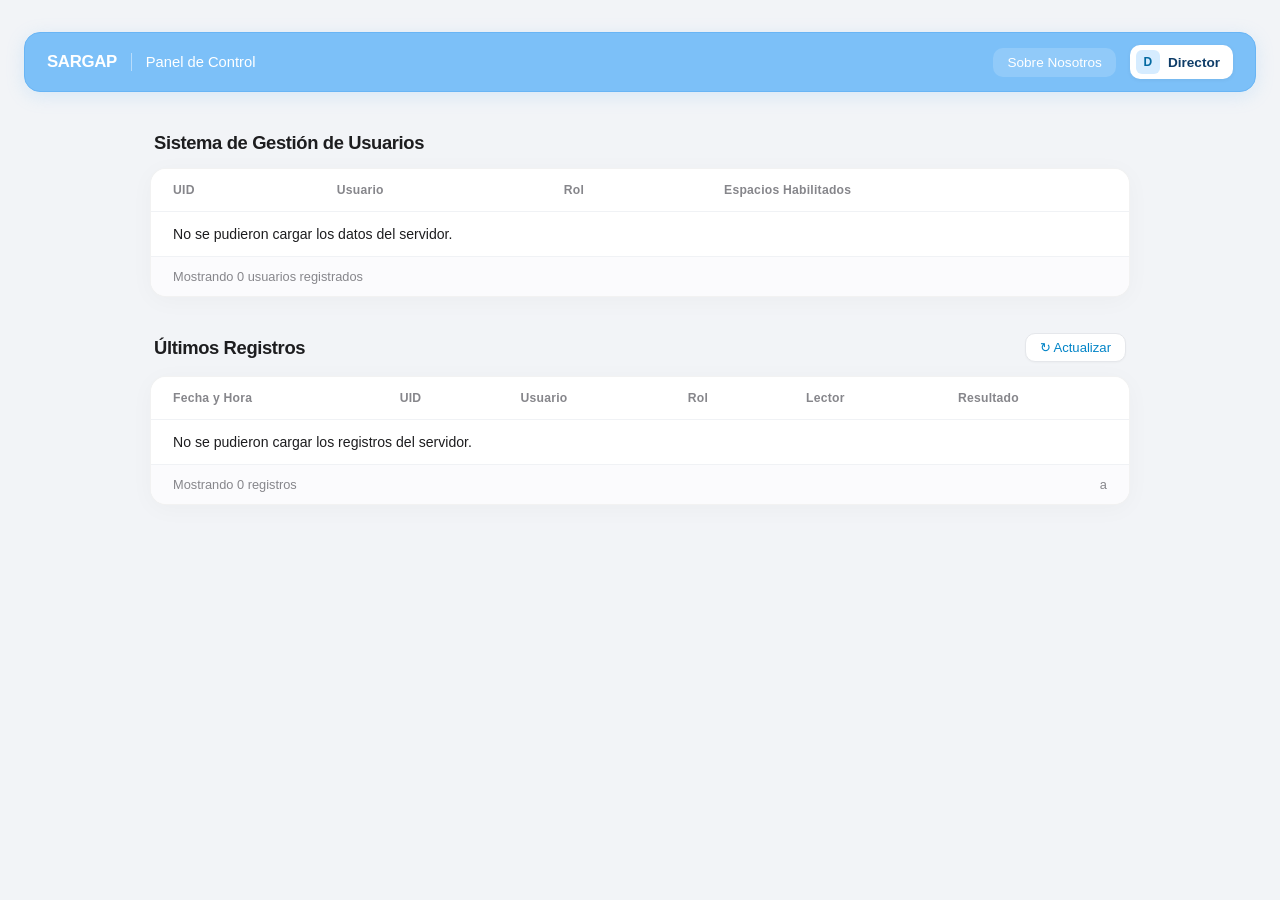
==== Frontend/pages/index.html @ fa9573d7 "Agrega historial de accesos, firmware con RTC/env y frontend web" ====
<!DOCTYPE html>
<html lang="es">
<head>
  <meta charset="UTF-8">
  <title>SARGAP - Panel de Control</title>
  <link rel="stylesheet" href="../css/styles.css">
</head>
<body>

  
   <!-- HEADER -->
  <header class="navbar">
    <div class="navbar-left">
      <div class="brand">
        <img src="../img/logo.png" alt="Logo SARGAP" class="logo-img" onerror="this.style.display='none'">
        <span class="brand-name">SARGAP</span>
      </div>

      <div class="divider"></div>

      <div class="header-title">
        <h1>Panel de Control</h1>
      </div>
    </div>

    <div class="navbar-right">
      <a href="about.html" class="nav-item">Sobre Nosotros</a>
      <div class="user-profile">
        <div class="avatar">D</div>
        <span id="usuario-conectado"><strong>Director</strong></span>
      </div>
    </div>
  </header>


  <!-- SECCIÓN 1: SISTEMA DE GESTIÓN DE USUARIOS -->
  <div class="seccion-header">
    <h2>Sistema de Gestión de Usuarios</h2>
  </div>

  <div class="tabla-card">
    <table>
      <thead>
        <tr>
          <th>UID</th>
          <th>Usuario</th>
          <th>Rol</th>
          <th>Espacios Habilitados</th>
        </tr>
      </thead>
      <tbody id="cuerpo-usuarios">
        <tr><td colspan="4">Cargando usuarios registrados...</td></tr>
      </tbody>
    </table>

    <div class="tabla-footer">
      <span id="contador-usuarios">Mostrando 0 usuarios registrados</span>
    </div>
  </div>

  <!-- SECCIÓN 2: ÚLTIMOS REGISTROS (DATOS DEL ESP32 + RTC) -->
  <div class="seccion-header">
    <h2>Últimos Registros</h2>
    <button id="btn-actualizar" class="btn-ver-todos">↻ Actualizar</button>
  </div>

  <div class="tabla-card">
    <table>
      <thead>
        <tr>
          <th>Fecha y Hora</th>
          <th>UID</th>
          <th>Usuario</th>
          <th>Rol</th>
          <th>Lector</th>
          <th>Resultado</th>
        </tr>
      </thead>
      <tbody id="cuerpo-registros">
        <tr><td colspan="6">Cargando últimos registros...</td></tr>
      </tbody>
    </table>


    <div class="tabla-footer">
      <span id="contador-registros">Mostrando 0 registros</span>
      <div id="paginacion-registros" class="paginacion"></div>a
    </div>

  <script src="../js/app.js?v=2"></script>
</body>
</html>
---- Frontend/css/styles.css ----
* {
  box-sizing: border-box;
}

body {
  margin: 0;
  padding: 32px 24px;
  font-family: -apple-system, BlinkMacSystemFont, "SF Pro Display", "Segoe UI", Roboto, sans-serif;
  background-color: #f2f4f7;
  color: #1d1d1f;
  -webkit-font-smoothing: antialiased;
}

/* HEADER RECTANGULAR CON ESQUINAS REDONDEADAS */
.navbar {
  max-width: 100%;
  margin: 0 auto 40px auto;
  background-color: #7cc0f8; /* Celeste pastel con buen contraste para texto blanco */
  border: 1px solid #69b5f5;
  padding: 12px 22px;
  border-radius: 16px; /* Esquinas redondeadas tipo tarjeta macOS, sin ser óvalo */
  display: flex;
  justify-content: space-between;
  align-items: center;
  box-shadow: 0 4px 18px rgba(124, 192, 248, 0.22);
}

.navbar-left, .navbar-right {
  display: flex;
  align-items: center;
  gap: 14px;
}

.brand {
  display: flex;
  align-items: center;
  gap: 10px;
}

.logo-img {
  height: 28px;
  width: auto;
  border-radius: 6px;
}

.brand-name {
  font-size: 1.05rem;
  font-weight: 700;
  color: #ffffff;
  letter-spacing: -0.02em;
}

.divider {
  width: 1px;
  height: 18px;
  background-color: rgba(255, 255, 255, 0.45);
}

.header-title h1 {
  margin: 0;
  font-size: 0.92rem;
  font-weight: 500;
  color: #ffffff;
}

.nav-item {
  color: #ffffff;
  text-decoration: none;
  font-size: 0.85rem;
  font-weight: 500;
  padding: 7px 14px;
  border-radius: 10px;
  background-color: rgba(255, 255, 255, 0.16);
  transition: background-color 0.2s ease;
}

.nav-item:hover {
  background-color: rgba(255, 255, 255, 0.28);
}

/* Cápsula blanca de Director (mantiene texto oscuro) */
.user-profile {
  display: flex;
  align-items: center;
  gap: 8px;
  font-size: 0.85rem;
  color: #0f3d68;
  background-color: #ffffff;
  padding: 5px 13px 5px 6px;
  border-radius: 10px;
  box-shadow: 0 1px 4px rgba(0, 0, 0, 0.06);
}

.avatar {
  width: 24px;
  height: 24px;
  background-color: #d6ecff;
  color: #0369a1;
  border-radius: 6px;
  display: flex;
  align-items: center;
  justify-content: center;
  font-weight: 700;
  font-size: 0.75rem;
}

/* BLOQUES DE CONTENIDO */
.seccion-header,
.tabla-card {
  max-width: 980px;
  margin-left: auto;
  margin-right: auto;
}

.seccion-header {
  display: flex;
  justify-content: space-between;
  align-items: center;
  margin-bottom: 14px;
  margin-top: 36px;
  padding: 0 4px;
}

.seccion-header h2 {
  margin: 0;
  font-size: 1.15rem;
  font-weight: 600;
  color: #1d1d1f;
  letter-spacing: -0.02em;
}

.btn-ver-todos {
  background-color: #ffffff;
  border: 1px solid #e5e7eb;
  color: #0284c7;
  padding: 6px 14px;
  border-radius: 10px;
  font-size: 0.82rem;
  font-weight: 500;
  cursor: pointer;
  box-shadow: 0 1px 2px rgba(0, 0, 0, 0.03);
  transition: all 0.2s ease;
}

.btn-ver-todos:hover {
  background-color: #f0f8ff;
  border-color: #bae0ff;
}

/* TARJETAS DE TABLAS */
.tabla-card {
  background: #ffffff;
  border-radius: 16px;
  border: 1px solid rgba(0, 0, 0, 0.05);
  box-shadow: 0 4px 24px rgba(0, 0, 0, 0.03);
  overflow: hidden;
  margin-bottom: 36px;
}

table {
  width: 100%;
  border-collapse: collapse;
  text-align: left;
}

thead {
  background-color: #ffffff;
  border-bottom: 1px solid #f0f2f5;
}

th {
  padding: 14px 22px;
  font-size: 0.76rem;
  font-weight: 600;
  color: #86868b;
  letter-spacing: 0.02em;
}

td {
  padding: 14px 22px;
  font-size: 0.88rem;
  border-bottom: 1px solid #f5f5f7;
  color: #1d1d1f;
}

tbody tr {
  transition: background-color 0.15s ease;
}

tbody tr:hover {
  background-color: #f8fbff;
}

tbody tr:last-child td {
  border-bottom: none;
}

code {
  font-family: "SF Mono", Menlo, monospace;
  font-size: 0.82rem;
  color: #6e6e73;
}

/* PUNTOS DE ESTADO */
.dot {
  height: 7px;
  width: 7px;
  border-radius: 50%;
  display: inline-block;
  margin-right: 12px;
}
.dot-verde { background-color: #34c759; }
.dot-rojo { background-color: #ff3b30; }

/* ETIQUETAS DE ROL */
.badge-rol {
  padding: 4px 12px;
  border-radius: 8px;
  font-size: 0.78rem;
  font-weight: 500;
  display: inline-block;
}

.rol-alumno,
.rol-docente,
.rol-personal,
.rol-preceptor {
  background-color: #e6f3ff;
  color: #0066cc;
}

.rol-sin-rol {
  background-color: #f5f5f7;
  color: #86868b;
}

/* ETIQUETAS DE RESULTADO CON FONDO PASTEL VERDE Y ROJO */
.badge-resultado {
  padding: 5px 12px;
  border-radius: 8px;
  font-size: 0.8rem;
  font-weight: 600;
  display: inline-flex;
  align-items: center;
  gap: 6px;
}

.res-permitido {
  background-color: #e3f9e9;
  color: #167938;
}

.res-denegado {
  background-color: #fde7e7;
  color: #c5221f;
}

/* PIE DE TABLA Y PAGINACIÓN */
.tabla-footer {
  padding: 12px 22px;
  background-color: #fbfbfd;
  border-top: 1px solid #f0f2f5;
  font-size: 0.8rem;
  color: #86868b;
  display: flex;
  justify-content: space-between;
  align-items: center;
  flex-wrap: wrap;
  gap: 10px;
}

.paginacion {
  display: flex;
  align-items: center;
  gap: 5px;
}

.btn-pagina {
  min-width: 30px;
  height: 30px;
  padding: 0 8px;
  border-radius: 8px;
  border: 1px solid #e2e8f0;
  background-color: #ffffff;
  color: #475569;
  font-size: 0.8rem;
  font-weight: 500;
  cursor: pointer;
  transition: all 0.15s ease;
}

.btn-pagina:hover:not(:disabled) {
  background-color: #f0f8ff;
  border-color: #bae0ff;
  color: #0284c7;
}

.btn-pagina.activa {
  background-color: #7cc0f8;
  border-color: #7cc0f8;
  color: #ffffff;
  font-weight: 600;
}

.paginacion-puntos {
  color: #94a3b8;
  padding: 0 4px;
  font-size: 0.85rem;
}
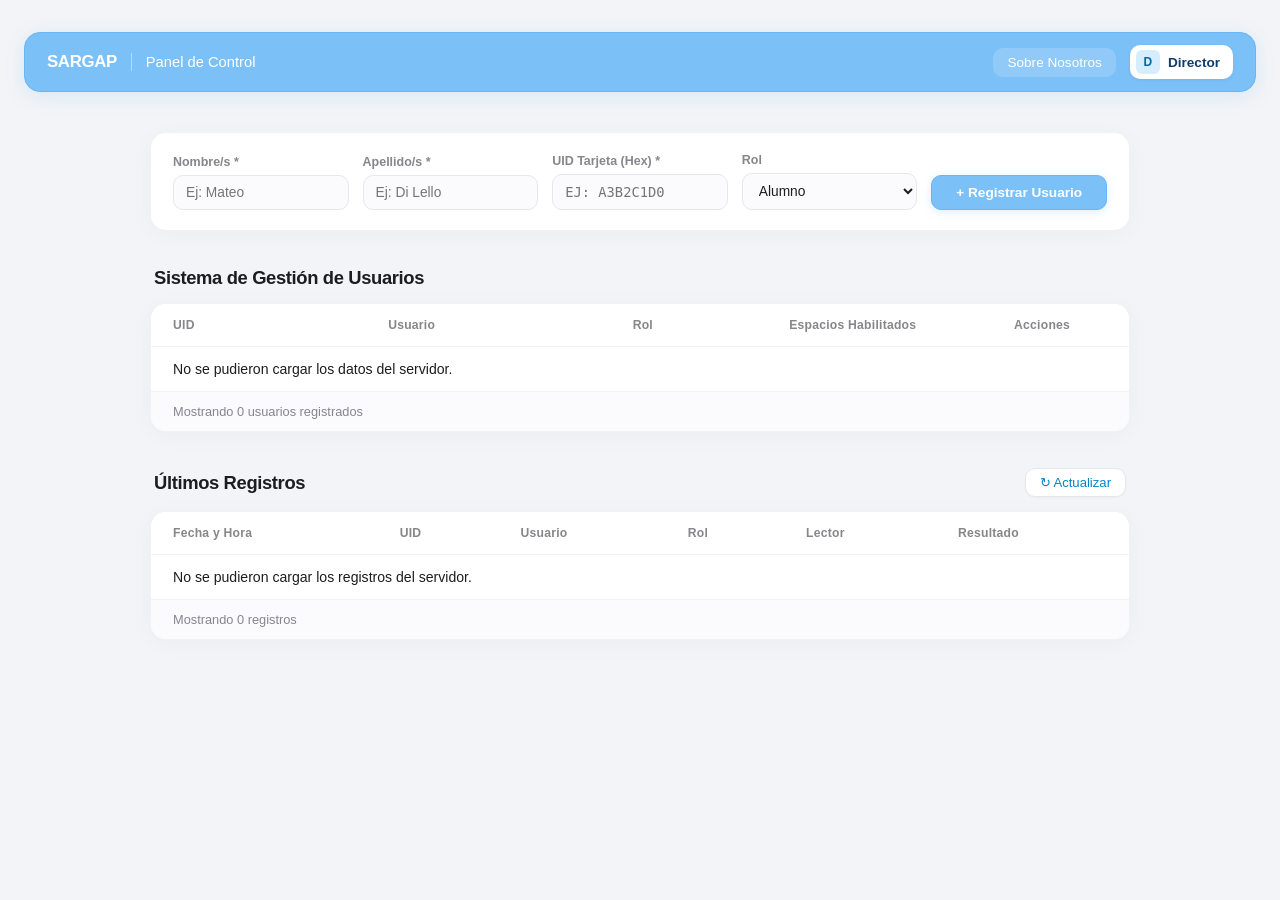
==== commit 27536db5: "Implementa CRUD de usuarios, modal de permisos, feedback hardware y mejoras UI" ====
--- a/Frontend/pages/index.html
+++ b/Frontend/pages/index.html
@@ -32,6 +32,42 @@
     </div>
   </header>
 
+  <!-- SECCIÓN: REGISTRAR NUEVO USUARIO -->
+<div class="form-card">
+  <form id="form-nuevo-usuario" class="form-grid">
+    <div class="form-group">
+      <label for="input-nombre">Nombre/s *</label>
+      <input type="text" id="input-nombre" class="form-control" placeholder="Ej: Mateo">
+    </div>
+
+    <div class="form-group">
+      <label for="input-apellido">Apellido/s *</label>
+      <input type="text" id="input-apellido" class="form-control" placeholder="Ej: Di Lello">
+    </div>
+
+    <div class="form-group">
+      <label for="input-uid">UID Tarjeta (Hex) *</label>
+      <input type="text" id="input-uid" class="form-control input-uppercase" placeholder="Ej: A3B2C1D0">
+    </div>
+
+    <div class="form-group">
+      <label for="input-rol">Rol</label>
+      <select id="input-rol" class="form-control">
+        <option value="Alumno">Alumno</option>
+        <option value="Docente">Profesor / Docente</option>
+        <option value="Preceptor">Preceptor</option>
+        <option value="Personal">Personal</option>
+        <option value="Visitante">Visitante</option>
+      </select>
+    </div>
+
+    <div class="form-group">
+      <button type="submit" class="btn-primario">+ Registrar Usuario</button>
+    </div>
+  </form>
+  <p id="mensaje-form-usuario" class="mensaje-feedback"></p>
+</div>
+
 
   <!-- SECCIÓN 1: SISTEMA DE GESTIÓN DE USUARIOS -->
   <div class="seccion-header">
@@ -39,17 +75,18 @@
   </div>
 
   <div class="tabla-card">
-    <table>
+    <table id="tabla-usuarios">
       <thead>
         <tr>
           <th>UID</th>
           <th>Usuario</th>
           <th>Rol</th>
           <th>Espacios Habilitados</th>
+          <th>Acciones</th>
         </tr>
       </thead>
       <tbody id="cuerpo-usuarios">
-        <tr><td colspan="4">Cargando usuarios registrados...</td></tr>
+        <tr><td colspan="5">Cargando usuarios registrados...</td></tr>
       </tbody>
     </table>
 
@@ -84,9 +121,52 @@
 
     <div class="tabla-footer">
       <span id="contador-registros">Mostrando 0 registros</span>
-      <div id="paginacion-registros" class="paginacion"></div>a
+      <div id="paginacion-registros" class="paginacion"></div>
     </div>
 
+    <!-- Modal para editar permisos -->
+<div id="modal-editar-usuario" class="modal-overlay">
+  <div class="modal-card">
+    <h3 class="modal-title">Editar Permisos: <span id="modal-nombre-usuario"></span></h3>
+    <input type="hidden" id="modal-usuario-id">
+
+    <div class="form-group" style="margin-bottom: 16px;">
+      <label for="modal-rol">Rol asignado</label>
+      <select id="modal-rol" class="form-control">
+        <option value="Alumno">Alumno</option>
+        <option value="Docente">Profesor / Docente</option>
+        <option value="Preceptor">Preceptor</option>
+        <option value="Personal">Personal</option>
+        <option value="Visitante">Visitante</option>
+        <option value="Directivo / Inspector">Directivo / Inspector</option>
+      </select>
+    </div>
+
+    <div class="form-group">
+      <label>Espacios Habilitados</label>
+      <div class="espacios-grid">
+        <label class="espacio-item total">
+          <input type="checkbox" id="chk-acceso-total"> Acceso Total (Directivos / Inspección)
+        </label>
+        <label class="espacio-item"><input type="checkbox" class="chk-espacio" value="Acceso General"> Acceso General</label>
+        <label class="espacio-item"><input type="checkbox" class="chk-espacio" value="Laboratorio"> Laboratorio</label>
+        <label class="espacio-item"><input type="checkbox" class="chk-espacio" value="Dirección"> Dirección</label>
+        <label class="espacio-item"><input type="checkbox" class="chk-espacio" value="Cocina"> Cocina</label>
+        <label class="espacio-item"><input type="checkbox" class="chk-espacio" value="Preceptoría"> Preceptoría</label>
+        <label class="espacio-item"><input type="checkbox" class="chk-espacio" value="Aula 1"> Aula 1</label>
+      </div>
+    </div>
+
+    <label class="modal-check-activo">
+      <input type="checkbox" id="modal-tiene-acceso"> Tarjeta Activa (Habilitada para ingresar)
+    </label>
+
+    <div class="modal-actions">
+      <button type="button" class="btn-secundario" onclick="cerrarModalUsuario()">Cancelar</button>
+      <button type="button" class="btn-primario" onclick="guardarCambiosUsuario()">Guardar Cambios</button>
+    </div>
+  </div>
+</div>
   <script src="../js/app.js?v=2"></script>
 </body>
 </html>
--- a/Frontend/css/styles.css
+++ b/Frontend/css/styles.css
@@ -1,3 +1,6 @@
+/* =========================================
+   1. CONFIGURACIÓN GENERAL Y TIPOGRAFÍA
+   ========================================= */
 * {
   box-sizing: border-box;
 }
@@ -11,21 +14,30 @@
   -webkit-font-smoothing: antialiased;
 }
 
-/* HEADER RECTANGULAR CON ESQUINAS REDONDEADAS */
+code {
+  font-family: "SF Mono", Menlo, monospace;
+  font-size: 0.82rem;
+  color: #6e6e73;
+}
+
+/* =========================================
+   2. BARRA DE NAVEGACIÓN (NAVBAR)
+   ========================================= */
 .navbar {
   max-width: 100%;
   margin: 0 auto 40px auto;
-  background-color: #7cc0f8; /* Celeste pastel con buen contraste para texto blanco */
+  background-color: #7cc0f8;
   border: 1px solid #69b5f5;
   padding: 12px 22px;
-  border-radius: 16px; /* Esquinas redondeadas tipo tarjeta macOS, sin ser óvalo */
+  border-radius: 16px;
   display: flex;
   justify-content: space-between;
   align-items: center;
   box-shadow: 0 4px 18px rgba(124, 192, 248, 0.22);
 }
 
-.navbar-left, .navbar-right {
+.navbar-left,
+.navbar-right {
   display: flex;
   align-items: center;
   gap: 14px;
@@ -78,7 +90,6 @@
   background-color: rgba(255, 255, 255, 0.28);
 }
 
-/* Cápsula blanca de Director (mantiene texto oscuro) */
 .user-profile {
   display: flex;
   align-items: center;
@@ -104,9 +115,12 @@
   font-size: 0.75rem;
 }
 
-/* BLOQUES DE CONTENIDO */
+/* =========================================
+   3. ENCABEZADOS DE SECCIÓN Y CONTENEDORES
+   ========================================= */
 .seccion-header,
-.tabla-card {
+.tabla-card,
+.form-card {
   max-width: 980px;
   margin-left: auto;
   margin-right: auto;
@@ -129,6 +143,9 @@
   letter-spacing: -0.02em;
 }
 
+/* =========================================
+   4. BOTONES GENERALES
+   ========================================= */
 .btn-ver-todos {
   background-color: #ffffff;
   border: 1px solid #e5e7eb;
@@ -147,7 +164,63 @@
   border-color: #bae0ff;
 }
 
-/* TARJETAS DE TABLAS */
+.btn-primario {
+  width: 100%;
+  padding: 9px 16px;
+  background-color: #7cc0f8;
+  border: 1px solid #69b5f5;
+  color: #ffffff;
+  border-radius: 10px;
+  font-size: 0.85rem;
+  font-weight: 600;
+  cursor: pointer;
+  box-shadow: 0 2px 8px rgba(124, 192, 248, 0.25);
+  transition: all 0.2s ease;
+}
+
+.btn-primario:hover {
+  background-color: #63b3f6;
+  transform: translateY(-1px);
+}
+
+.btn-secundario {
+  padding: 8px 16px;
+  background-color: #f5f5f7;
+  border: 1px solid #e5e7eb;
+  color: #1d1d1f;
+  border-radius: 10px;
+  font-size: 0.85rem;
+  font-weight: 500;
+  cursor: pointer;
+  transition: background-color 0.15s ease;
+}
+
+.btn-secundario:hover {
+  background-color: #e8e8ed;
+}
+
+.btn-editar-tabla {
+  background-color: #f0f8ff;
+  border: 1px solid #bae0ff;
+  color: #0284c7;
+  padding: 6px 14px;
+  border-radius: 8px;
+  font-size: 0.8rem;
+  font-weight: 500;
+  cursor: pointer;
+  white-space: nowrap;
+  transition: all 0.15s ease;
+}
+
+.btn-editar-tabla:hover {
+  background-color: #7cc0f8;
+  border-color: #69b5f5;
+  color: #ffffff;
+}
+
+/* =========================================
+   5. TARJETAS DE TABLAS Y COLUMNAS
+   ========================================= */
 .tabla-card {
   background: #ffffff;
   border-radius: 16px;
@@ -183,6 +256,10 @@
   color: #1d1d1f;
 }
 
+td:first-child {
+  white-space: nowrap;
+}
+
 tbody tr {
   transition: background-color 0.15s ease;
 }
@@ -195,46 +272,84 @@
   border-bottom: none;
 }
 
-code {
-  font-family: "SF Mono", Menlo, monospace;
-  font-size: 0.82rem;
-  color: #6e6e73;
-}
-
-/* PUNTOS DE ESTADO */
+/* Distribución equilibrada en tabla de usuarios (evita espacio muerto) */
+#tabla-usuarios {
+  table-layout: fixed;
+}
+
+#tabla-usuarios th:nth-child(1),
+#tabla-usuarios td:nth-child(1) { width: 22%; }
+
+#tabla-usuarios th:nth-child(2),
+#tabla-usuarios td:nth-child(2) { width: 25%; }
+
+#tabla-usuarios th:nth-child(3),
+#tabla-usuarios td:nth-child(3) { width: 16%; }
+
+#tabla-usuarios th:nth-child(4),
+#tabla-usuarios td:nth-child(4) { width: 23%; }
+
+#tabla-usuarios th:nth-child(5),
+#tabla-usuarios td:nth-child(5) { width: 14%; text-align: left; }
+
+/* =========================================
+   6. BADGES, ESTADOS Y FECHA/HORA
+   ========================================= */
 .dot {
   height: 7px;
   width: 7px;
   border-radius: 50%;
   display: inline-block;
-  margin-right: 12px;
+  margin-right: 10px;
+  vertical-align: middle;
+  flex-shrink: 0;
 }
 .dot-verde { background-color: #34c759; }
 .dot-rojo { background-color: #ff3b30; }
 
-/* ETIQUETAS DE ROL */
+/* Fecha y hora moderna */
+.fecha-contenedor {
+  display: inline-flex;
+  align-items: center;
+  gap: 8px;
+  white-space: nowrap;
+  vertical-align: middle;
+  font-variant-numeric: tabular-nums;
+}
+
+.fecha-dia {
+  font-weight: 500;
+  color: #1d1d1f;
+}
+
+.fecha-hora {
+  font-size: 0.78rem;
+  font-weight: 500;
+  color: #6e6e73;
+  background-color: #f5f5f7;
+  padding: 2px 7px;
+  border-radius: 6px;
+}
+
+/* Etiquetas de Rol (paleta pastel diferenciada) */
 .badge-rol {
   padding: 4px 12px;
   border-radius: 8px;
   font-size: 0.78rem;
-  font-weight: 500;
+  font-weight: 600;
   display: inline-block;
-}
-
-.rol-alumno,
-.rol-docente,
-.rol-personal,
-.rol-preceptor {
-  background-color: #e6f3ff;
-  color: #0066cc;
-}
-
-.rol-sin-rol {
-  background-color: #f5f5f7;
-  color: #86868b;
-}
-
-/* ETIQUETAS DE RESULTADO CON FONDO PASTEL VERDE Y ROJO */
+  letter-spacing: -0.01em;
+}
+
+.rol-alumno    { background-color: #e6f3ff; color: #0066cc; }
+.rol-docente   { background-color: #f3e8ff; color: #7e22ce; }
+.rol-preceptor { background-color: #fef3c7; color: #b45309; }
+.rol-personal  { background-color: #ccfbf1; color: #0f766e; }
+.rol-directivo { background-color: #ffe4e6; color: #be123c; }
+.rol-visitante { background-color: #ecfccb; color: #4d7c0f; }
+.rol-sin-rol   { background-color: #f5f5f7; color: #86868b; }
+
+/* Etiquetas de Resultado */
 .badge-resultado {
   padding: 5px 12px;
   border-radius: 8px;
@@ -255,7 +370,123 @@
   color: #c5221f;
 }
 
-/* PIE DE TABLA Y PAGINACIÓN */
+/* =========================================
+   7. CÁPSULA INTERACTIVA DE ESPACIOS
+   ========================================= */
+.espacios-wrapper {
+  display: flex;
+  flex-direction: column;
+  align-items: flex-start;
+}
+
+.btn-espacios-pill {
+  display: inline-flex;
+  align-items: center;
+  gap: 8px;
+  padding: 5px 12px;
+  background-color: #f8fafc;
+  border: 1px solid #e2e8f0;
+  border-radius: 999px;
+  color: #334155;
+  font-family: inherit;
+  font-size: 0.82rem;
+  font-weight: 500;
+  cursor: pointer;
+  transition: all 0.2s cubic-bezier(0.25, 0.8, 0.25, 1);
+  user-select: none;
+}
+
+.btn-espacios-pill:hover {
+  background-color: #f0f8ff;
+  border-color: #bae0ff;
+  color: #0284c7;
+  transform: translateY(-1px);
+  box-shadow: 0 2px 6px rgba(124, 192, 248, 0.18);
+}
+
+.btn-espacios-pill:active {
+  transform: scale(0.96);
+}
+
+.btn-espacios-pill.abierto {
+  background-color: #e6f3ff;
+  border-color: #7cc0f8;
+  color: #0066cc;
+}
+
+.pill-count {
+  background-color: #e2e8f0;
+  color: #475569;
+  font-size: 0.72rem;
+  font-weight: 700;
+  padding: 1px 7px;
+  border-radius: 999px;
+  transition: all 0.2s ease;
+}
+
+.btn-espacios-pill:hover .pill-count,
+.btn-espacios-pill.abierto .pill-count {
+  background-color: #7cc0f8;
+  color: #ffffff;
+}
+
+.pill-chevron {
+  width: 14px;
+  height: 14px;
+  transition: transform 0.28s cubic-bezier(0.34, 1.56, 0.64, 1);
+}
+
+.btn-espacios-pill.abierto .pill-chevron {
+  transform: rotate(180deg);
+}
+
+.espacios-panel {
+  max-height: 0;
+  overflow: hidden;
+  opacity: 0;
+  transform: translateY(-4px);
+  transition: max-height 0.3s ease, opacity 0.22s ease, transform 0.22s ease, margin-top 0.22s ease;
+}
+
+.espacios-panel.abierto {
+  max-height: 180px;
+  opacity: 1;
+  transform: translateY(0);
+  margin-top: 8px;
+}
+
+.badge-espacios-container {
+  display: flex;
+  flex-wrap: wrap;
+  gap: 6px;
+  max-width: 280px;
+  padding: 8px 10px;
+  background-color: #fbfbfd;
+  border: 1px solid #f0f2f5;
+  border-radius: 12px;
+}
+
+.mini-badge-espacio {
+  background-color: #ffffff;
+  color: #334155;
+  border: 1px solid #e2e8f0;
+  padding: 3px 9px;
+  border-radius: 7px;
+  font-size: 0.75rem;
+  font-weight: 500;
+  box-shadow: 0 1px 2px rgba(0, 0, 0, 0.02);
+}
+
+.mini-badge-espacio.total {
+  background-color: #ffe4e6;
+  color: #be123c;
+  border-color: #fecdd3;
+  font-weight: 600;
+}
+
+/* =========================================
+   8. PIE DE TABLA Y PAGINACIÓN
+   ========================================= */
 .tabla-footer {
   padding: 12px 22px;
   background-color: #fbfbfd;
@@ -263,47 +494,507 @@
   font-size: 0.8rem;
   color: #86868b;
   display: flex;
-  justify-content: space-between;
-  align-items: center;
-  flex-wrap: wrap;
-  gap: 10px;
-}
-
+justify-content: space-between;
+align-items: center;
+flex-wrap: wrap;
+gap: 10px;
+}
 .paginacion {
-  display: flex;
-  align-items: center;
-  gap: 5px;
-}
-
+display: flex;
+align-items: center;
+gap: 5px;
+}
 .btn-pagina {
-  min-width: 30px;
-  height: 30px;
-  padding: 0 8px;
+min-width: 30px;
+height: 30px;
+padding: 0 8px;
+border-radius: 8px;
+border: 1px solid #e2e8f0;
+background-color: #ffffff;
+color: #475569;
+font-size: 0.8rem;
+font-weight: 500;
+cursor: pointer;
+transition: all 0.15s ease;
+}
+.btn-pagina:hover:not(:disabled) {
+background-color: #f0f8ff;
+border-color: #bae0ff;
+color: #0284c7;
+}
+.btn-pagina.activa {
+background-color: #7cc0f8;
+border-color: #7cc0f8;
+color: #ffffff;
+font-weight: 600;
+}
+.paginacion-puntos {
+color: #94a3b8;
+padding: 0 4px;
+font-size: 0.85rem;
+}
+/* =========================================
+9. FORMULARIO DE ALTA DE USUARIO
+========================================= */
+.form-card {
+margin-bottom: 28px;
+background: #ffffff;
+border-radius: 16px;
+border: 1px solid rgba(0, 0, 0, 0.05);
+box-shadow: 0 4px 24px rgba(0, 0, 0, 0.03);
+padding: 20px 22px;
+}
+.form-grid {
+display: grid;
+grid-template-columns: repeat(auto-fit, minmax(175px, 1fr));
+gap: 14px;
+align-items: end;
+}
+.form-group label {
+display: block;
+font-size: 0.78rem;
+font-weight: 600;
+color: #86868b;
+margin-bottom: 6px;
+}
+.form-control {
+width: 100%;
+padding: 9px 12px;
+border-radius: 10px;
+border: 1px solid #e5e7eb;
+background-color: #fbfbfd;
+color: #1d1d1f;
+font-family: inherit;
+font-size: 0.86rem;
+transition: all 0.2s ease;
+}
+.form-control:focus {
+outline: none;
+background-color: #ffffff;
+border-color: #7cc0f8;
+box-shadow: 0 0 0 3px rgba(124, 192, 248, 0.22);
+}
+.input-uppercase {
+text-transform: uppercase;
+font-family: "SF Mono", Menlo, monospace;
+}
+.mensaje-feedback {
+margin: 12px 0 0 0;
+font-size: 0.84rem;
+font-weight: 500;
+display: none;
+}
+/* =========================================
+10. VENTANA MODAL DE EDICIÓN
+========================================= */
+.modal-overlay {
+display: none;
+position: fixed;
+inset: 0;
+background-color: rgba(29, 29, 31, 0.45);
+backdrop-filter: blur(4px);
+-webkit-backdrop-filter: blur(4px);
+justify-content: center;
+align-items: center;
+z-index: 1000;
+padding: 16px;
+}
+.modal-card {
+background: #ffffff;
+border-radius: 16px;
+border: 1px solid rgba(0, 0, 0, 0.06);
+box-shadow: 0 20px 40px rgba(0, 0, 0, 0.14);
+padding: 24px;
+width: 440px;
+max-width: 100%;
+animation: modalFadeIn 0.18s ease-out;
+}
+@keyframes modalFadeIn {
+from { opacity: 0; transform: scale(0.97); }
+to   { opacity: 1; transform: scale(1); }
+}
+.modal-title {
+margin: 0 0 18px 0;
+font-size: 1.05rem;
+font-weight: 600;
+color: #1d1d1f;
+}
+.modal-title span {
+color: #0284c7;
+}
+.espacios-grid {
+display: grid;
+grid-template-columns: 1fr 1fr;
+gap: 10px;
+background-color: #fbfbfd;
+border: 1px solid #e5e7eb;
+border-radius: 12px;
+padding: 14px;
+margin-bottom: 16px;
+}
+.espacio-item {
+display: flex;
+align-items: center;
+gap: 8px;
+font-size: 0.85rem;
+color: #1d1d1f;
+cursor: pointer;
+}
+.espacio-item.total {
+grid-column: span 2;
+padding-bottom: 10px;
+margin-bottom: 2px;
+border-bottom: 1px solid #e5e7eb;
+font-weight: 600;
+color: #0369a1;
+}
+.modal-check-activo {
+display: flex;
+align-items: center;
+gap: 8px;
+font-size: 0.86rem;
+font-weight: 500;
+color: #1d1d1f;
+margin-bottom: 22px;
+cursor: pointer;
+}
+.modal-actions {
+display: flex;
+justify-content: flex-end;
+gap: 10px;
+}
+.modal-actions .btn-primario {
+width: auto;
+}
+
+/**/
+
+.form-control:focus {
+  outline: none;
+  background-color: #ffffff;
+  border-color: #7cc0f8;
+  box-shadow: 0 0 0 3px rgba(124, 192, 248, 0.22);
+}
+
+.input-uppercase {
+  text-transform: uppercase;
+  font-family: "SF Mono", Menlo, monospace;
+}
+
+/* Botones estilo SARGAP */
+.btn-primario {
+  width: 100%;
+  padding: 9px 16px;
+  background-color: #7cc0f8;
+  border: 1px solid #69b5f5;
+  color: #ffffff;
+  border-radius: 10px;
+  font-size: 0.85rem;
+  font-weight: 600;
+  cursor: pointer;
+  box-shadow: 0 2px 8px rgba(124, 192, 248, 0.25);
+  transition: all 0.2s ease;
+}
+
+.btn-primario:hover {
+  background-color: #63b3f6;
+  transform: translateY(-1px);
+}
+
+.btn-secundario {
+  padding: 8px 16px;
+  background-color: #f5f5f7;
+  border: 1px solid #e5e7eb;
+  color: #1d1d1f;
+  border-radius: 10px;
+  font-size: 0.85rem;
+  font-weight: 500;
+  cursor: pointer;
+  transition: background-color 0.15s ease;
+}
+
+.btn-secundario:hover {
+  background-color: #e8e8ed;
+}
+
+.btn-editar-tabla {
+  background-color: #f0f8ff;
+  border: 1px solid #bae0ff;
+  color: #0284c7;
+  padding: 5px 12px;
   border-radius: 8px;
-  border: 1px solid #e2e8f0;
-  background-color: #ffffff;
-  color: #475569;
   font-size: 0.8rem;
   font-weight: 500;
   cursor: pointer;
   transition: all 0.15s ease;
 }
 
-.btn-pagina:hover:not(:disabled) {
+.btn-editar-tabla:hover {
+  background-color: #7cc0f8;
+  border-color: #69b5f5;
+  color: #ffffff;
+}
+
+/* Mensaje de feedback del formulario */
+.mensaje-feedback {
+  margin: 12px 0 0 0;
+  font-size: 0.84rem;
+  font-weight: 500;
+  display: none;
+}
+
+/* Badges extra para nuevos roles */
+.rol-directivo,
+.rol-visitante {
+  background-color: #e6f3ff;
+  color: #0066cc;
+}
+
+/* VENTANA MODAL (OVERLAY + TARJETA) */
+.modal-overlay {
+  display: none;
+  position: fixed;
+  inset: 0;
+  background-color: rgba(29, 29, 31, 0.45);
+  backdrop-filter: blur(4px);
+  -webkit-backdrop-filter: blur(4px);
+  justify-content: center;
+  align-items: center;
+  z-index: 1000;
+  padding: 16px;
+}
+
+.modal-card {
+  background: #ffffff;
+  border-radius: 16px;
+  border: 1px solid rgba(0, 0, 0, 0.06);
+  box-shadow: 0 20px 40px rgba(0, 0, 0, 0.14);
+  padding: 24px;
+  width: 440px;
+  max-width: 100%;
+  animation: modalFadeIn 0.18s ease-out;
+}
+
+@keyframes modalFadeIn {
+  from { opacity: 0; transform: scale(0.97); }
+  to { opacity: 1; transform: scale(1); }
+}
+
+.modal-title {
+  margin: 0 0 18px 0;
+  font-size: 1.05rem;
+  font-weight: 600;
+  color: #1d1d1f;
+}
+
+.modal-title span {
+  color: #0284c7;
+}
+
+.espacios-grid {
+  display: grid;
+  grid-template-columns: 1fr 1fr;
+  gap: 10px;
+  background-color: #fbfbfd;
+  border: 1px solid #e5e7eb;
+  border-radius: 12px;
+  padding: 14px;
+  margin-bottom: 16px;
+}
+
+.espacio-item {
+  display: flex;
+  align-items: center;
+  gap: 8px;
+  font-size: 0.85rem;
+  color: #1d1d1f;
+  cursor: pointer;
+}
+
+.espacio-item.total {
+  grid-column: span 2;
+  padding-bottom: 10px;
+  margin-bottom: 2px;
+  border-bottom: 1px solid #e5e7eb;
+  font-weight: 600;
+  color: #0369a1;
+}
+
+.modal-check-activo {
+  display: flex;
+  align-items: center;
+  gap: 8px;
+  font-size: 0.86rem;
+  font-weight: 500;
+  color: #1d1d1f;
+  margin-bottom: 22px;
+  cursor: pointer;
+}
+
+.modal-actions {
+  display: flex;
+  justify-content: flex-end;
+  gap: 10px;
+}
+
+.modal-actions .btn-primario {
+  width: auto;
+}
+
+/* Evita que el punto y la fecha se separen en dos líneas */
+td:first-child {
+  white-space: nowrap;
+}
+
+
+
+
+
+
+
+
+
+
+
+
+
+/* ESTILOS PARA EL DESPLEGABLE DE ESPACIOS */
+/* BOTÓN CÁPSULA INTERACTIVO PARA ESPACIOS */
+.espacios-wrapper {
+  display: flex;
+  flex-direction: column;
+  align-items: flex-start;
+}
+
+.btn-espacios-pill {
+  display: inline-flex;
+  align-items: center;
+  gap: 8px;
+  padding: 5px 12px;
+  background-color: #f8fafc;
+  border: 1px solid #e2e8f0;
+  border-radius: 999px;
+  color: #334155;
+  font-family: inherit;
+  font-size: 0.82rem;
+  font-weight: 500;
+  cursor: pointer;
+  transition: all 0.2s cubic-bezier(0.25, 0.8, 0.25, 1);
+  user-select: none;
+}
+
+.btn-espacios-pill:hover {
   background-color: #f0f8ff;
   border-color: #bae0ff;
   color: #0284c7;
-}
-
-.btn-pagina.activa {
+  transform: translateY(-1px);
+  box-shadow: 0 2px 6px rgba(124, 192, 248, 0.18);
+}
+
+.btn-espacios-pill:active {
+  transform: scale(0.96);
+}
+
+/* Estado cuando está abierto */
+.btn-espacios-pill.abierto {
+  background-color: #e6f3ff;
+  border-color: #7cc0f8;
+  color: #0066cc;
+}
+
+/* Contador circular adentro de la cápsula */
+.pill-count {
+  background-color: #e2e8f0;
+  color: #475569;
+  font-size: 0.72rem;
+  font-weight: 700;
+  padding: 1px 7px;
+  border-radius: 999px;
+  transition: all 0.2s ease;
+}
+
+.btn-espacios-pill:hover .pill-count,
+.btn-espacios-pill.abierto .pill-count {
   background-color: #7cc0f8;
-  border-color: #7cc0f8;
   color: #ffffff;
+}
+
+/* Flecha SVG que rota suavemente */
+.pill-chevron {
+  width: 14px;
+  height: 14px;
+  transition: transform 0.28s cubic-bezier(0.34, 1.56, 0.64, 1);
+}
+
+.btn-espacios-pill.abierto .pill-chevron {
+  transform: rotate(180deg);
+}
+
+/* Panel desplegable animado */
+.espacios-panel {
+  max-height: 0;
+  overflow: hidden;
+  opacity: 0;
+  transform: translateY(-4px);
+  transition: max-height 0.3s ease, opacity 0.22s ease, transform 0.22s ease, margin-top 0.22s ease;
+}
+
+.espacios-panel.abierto {
+  max-height: 160px;
+  opacity: 1;
+  transform: translateY(0);
+  margin-top: 8px;
+}
+
+.badge-espacios-container {
+  display: flex;
+  flex-wrap: wrap;
+  gap: 6px;
+  max-width: 320px;
+  padding: 8px 10px;
+  background-color: #fbfbfd;
+  border: 1px solid #f0f2f5;
+  border-radius: 12px;
+}
+
+.mini-badge-espacio {
+  background-color: #ffffff;
+  color: #334155;
+  border: 1px solid #e2e8f0;
+  padding: 3px 9px;
+  border-radius: 7px;
+  font-size: 0.75rem;
+  font-weight: 500;
+  box-shadow: 0 1px 2px rgba(0, 0, 0, 0.02);
+}
+
+.mini-badge-espacio.total {
+  background-color: #ffe4e6;
+  color: #be123c;
+  border-color: #fecdd3;
   font-weight: 600;
 }
 
-.paginacion-puntos {
-  color: #94a3b8;
-  padding: 0 4px;
-  font-size: 0.85rem;
-}
+/* Distribución equilibrada de columnas en la tabla de usuarios */
+#tabla-usuarios {
+  table-layout: fixed;
+  width: 100%;
+}
+
+#tabla-usuarios th:nth-child(1),
+#tabla-usuarios td:nth-child(1) { width: 22%; } /* UID */
+
+#tabla-usuarios th:nth-child(2),
+#tabla-usuarios td:nth-child(2) { width: 25%; } /* Usuario */
+
+#tabla-usuarios th:nth-child(3),
+#tabla-usuarios td:nth-child(3) { width: 16%; } /* Rol */
+
+#tabla-usuarios th:nth-child(4),
+#tabla-usuarios td:nth-child(4) { width: 23%; } /* Espacios Habilitados */
+
+#tabla-usuarios th:nth-child(5),
+#tabla-usuarios td:nth-child(5) { 
+  width: 14%; 
+  text-align: left; /* Mantiene el botón cerca de la columna anterior */
+}
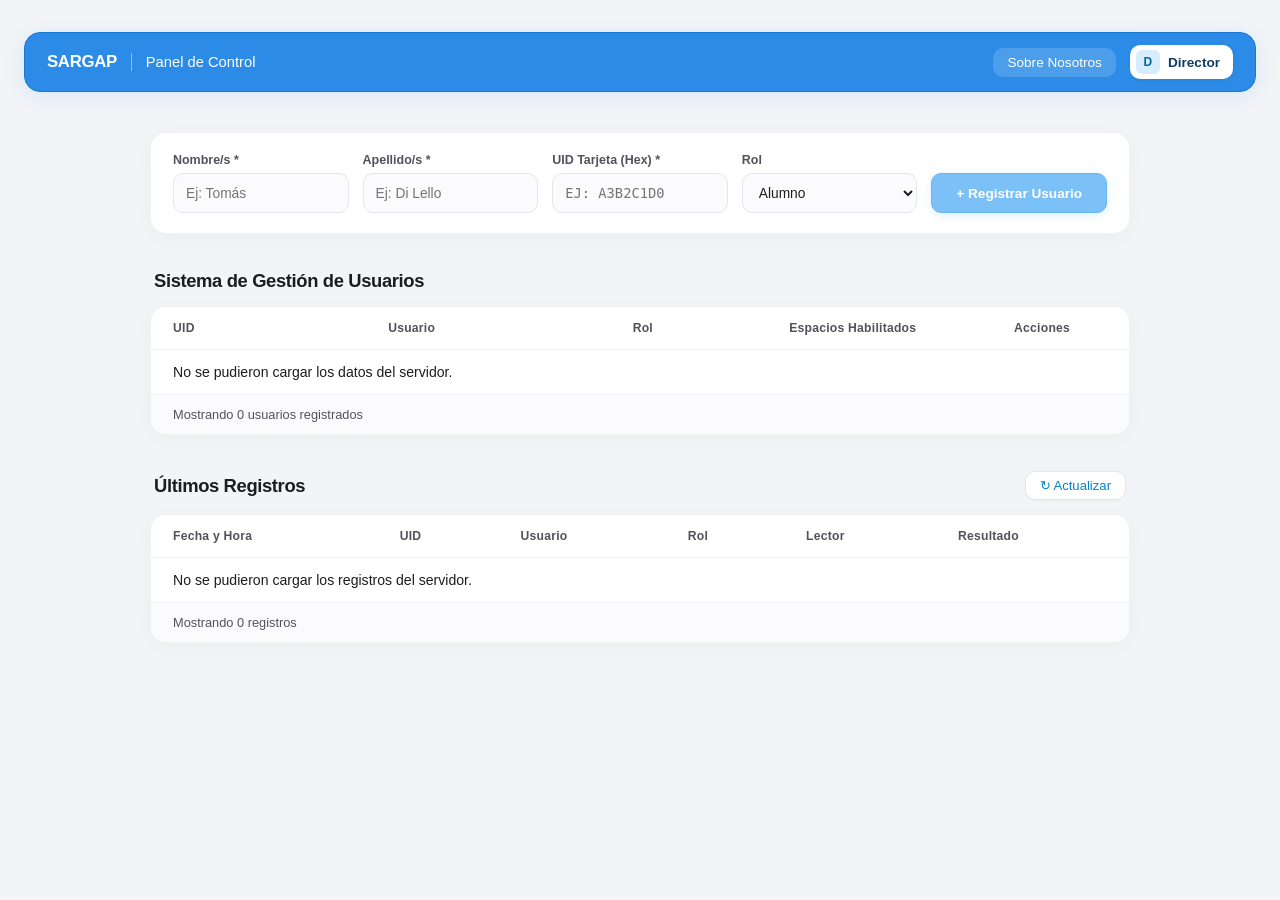
==== commit 98e0f887: "Agrega CRUD de usuarios, modal de permisos, feedback hardware, responsive y accesibilidad" ====
--- a/Frontend/pages/index.html
+++ b/Frontend/pages/index.html
@@ -1,6 +1,7 @@
 <!DOCTYPE html>
 <html lang="es">
 <head>
+  <meta name="viewport" content="width=device-width, initial-scale=1.0">
   <meta charset="UTF-8">
   <title>SARGAP - Panel de Control</title>
   <link rel="stylesheet" href="../css/styles.css">
@@ -37,7 +38,7 @@
   <form id="form-nuevo-usuario" class="form-grid">
     <div class="form-group">
       <label for="input-nombre">Nombre/s *</label>
-      <input type="text" id="input-nombre" class="form-control" placeholder="Ej: Mateo">
+      <input type="text" id="input-nombre" class="form-control" placeholder="Ej: Tomás">
     </div>
 
     <div class="form-group">
--- a/Frontend/css/styles.css
+++ b/Frontend/css/styles.css
@@ -667,334 +667,168 @@
 width: auto;
 }
 
-/**/
-
-.form-control:focus {
-  outline: none;
-  background-color: #ffffff;
-  border-color: #7cc0f8;
-  box-shadow: 0 0 0 3px rgba(124, 192, 248, 0.22);
-}
-
-.input-uppercase {
-  text-transform: uppercase;
-  font-family: "SF Mono", Menlo, monospace;
-}
-
-/* Botones estilo SARGAP */
-.btn-primario {
-  width: 100%;
-  padding: 9px 16px;
-  background-color: #7cc0f8;
-  border: 1px solid #69b5f5;
-  color: #ffffff;
-  border-radius: 10px;
-  font-size: 0.85rem;
-  font-weight: 600;
-  cursor: pointer;
-  box-shadow: 0 2px 8px rgba(124, 192, 248, 0.25);
-  transition: all 0.2s ease;
-}
-
-.btn-primario:hover {
-  background-color: #63b3f6;
-  transform: translateY(-1px);
-}
-
-.btn-secundario {
-  padding: 8px 16px;
-  background-color: #f5f5f7;
-  border: 1px solid #e5e7eb;
-  color: #1d1d1f;
-  border-radius: 10px;
-  font-size: 0.85rem;
-  font-weight: 500;
-  cursor: pointer;
-  transition: background-color 0.15s ease;
-}
-
-.btn-secundario:hover {
-  background-color: #e8e8ed;
-}
-
-.btn-editar-tabla {
-  background-color: #f0f8ff;
-  border: 1px solid #bae0ff;
-  color: #0284c7;
-  padding: 5px 12px;
+/* =========================================
+   11. DISEÑO RESPONSIVE (TABLETS Y MÓVILES)
+   ========================================= */
+
+/* Permite desplazamiento horizontal suave en tablas si la pantalla es muy angosta */
+.tabla-card {
+  overflow-x: auto;
+  -webkit-overflow-scrolling: touch;
+}
+
+/* Tablets y pantallas medianas (hasta 860px) */
+@media (max-width: 860px) {
+  .navbar {
+    flex-direction: column;
+    align-items: flex-start;
+    gap: 12px;
+    padding: 16px;
+  }
+
+  .navbar-right {
+    width: 100%;
+    justify-content: space-between;
+    flex-wrap: wrap;
+  }
+
+  .divider,
+  .header-title {
+    display: none; /* Simplifica el header en pantallas medianas/chicas */
+  }
+
+  /* Desactiva anchos fijos de columnas para que la tabla respire en scroll horizontal */
+  #tabla-usuarios {
+    table-layout: auto;
+    min-width: 680px;
+  }
+
+  #tabla-usuarios th,
+  #tabla-usuarios td {
+    width: auto !important;
+  }
+
+  table {
+    min-width: 680px;
+  }
+}
+
+/* Celulares (hasta 600px) */
+@media (max-width: 600px) {
+  body {
+    padding: 16px 12px;
+  }
+
+  .navbar {
+    margin-bottom: 24px;
+    border-radius: 14px;
+  }
+
+  .seccion-header {
+    margin-top: 24px;
+    flex-wrap: wrap;
+    gap: 10px;
+  }
+
+  .seccion-header h2 {
+    font-size: 1.05rem;
+  }
+
+  .form-card {
+    padding: 16px;
+    border-radius: 14px;
+  }
+
+  .form-grid {
+    grid-template-columns: 1fr; /* Apila los campos en una sola columna cómoda para el dedo */
+    gap: 12px;
+  }
+
+  th,
+  td {
+    padding: 11px 14px;
+    font-size: 0.82rem;
+  }
+
+  .tabla-footer {
+    flex-direction: column;
+    align-items: flex-start;
+    padding: 12px 14px;
+  }
+
+  .paginacion {
+    width: 100%;
+    justify-content: center;
+    flex-wrap: wrap;
+  }
+
+  /* Ajustes del Modal en celular */
+  .modal-card {
+    padding: 18px;
+    border-radius: 14px;
+  }
+
+  .espacios-grid {
+    grid-template-columns: 1fr; /* Un checkbox por fila para tocar cómodo */
+  }
+
+  .espacio-item.total {
+    grid-column: span 1;
+  }
+
+  .modal-actions {
+    flex-direction: column-reverse;
+  }
+
+  .modal-actions button,
+  .modal-actions .btn-primario {
+    width: 100%;
+  }
+}
+
+/* =========================================
+   12. ACCESIBILIDAD (SIN JAVASCRIPT)
+   ========================================= */
+
+/* 1. Foco visible y claro al navegar con teclado (tecla Tab) */
+a:focus-visible,
+button:focus-visible,
+input:focus-visible,
+select:focus-visible,
+summary:focus-visible {
+  outline: 3px solid #0284c7;
+  outline-offset: 2px;
   border-radius: 8px;
-  font-size: 0.8rem;
-  font-weight: 500;
-  cursor: pointer;
-  transition: all 0.15s ease;
-}
-
-.btn-editar-tabla:hover {
-  background-color: #7cc0f8;
-  border-color: #69b5f5;
-  color: #ffffff;
-}
-
-/* Mensaje de feedback del formulario */
-.mensaje-feedback {
-  margin: 12px 0 0 0;
-  font-size: 0.84rem;
-  font-weight: 500;
-  display: none;
-}
-
-/* Badges extra para nuevos roles */
-.rol-directivo,
-.rol-visitante {
-  background-color: #e6f3ff;
-  color: #0066cc;
-}
-
-/* VENTANA MODAL (OVERLAY + TARJETA) */
-.modal-overlay {
-  display: none;
-  position: fixed;
-  inset: 0;
-  background-color: rgba(29, 29, 31, 0.45);
-  backdrop-filter: blur(4px);
-  -webkit-backdrop-filter: blur(4px);
-  justify-content: center;
-  align-items: center;
-  z-index: 1000;
-  padding: 16px;
-}
-
-.modal-card {
-  background: #ffffff;
-  border-radius: 16px;
-  border: 1px solid rgba(0, 0, 0, 0.06);
-  box-shadow: 0 20px 40px rgba(0, 0, 0, 0.14);
-  padding: 24px;
-  width: 440px;
-  max-width: 100%;
-  animation: modalFadeIn 0.18s ease-out;
-}
-
-@keyframes modalFadeIn {
-  from { opacity: 0; transform: scale(0.97); }
-  to { opacity: 1; transform: scale(1); }
-}
-
-.modal-title {
-  margin: 0 0 18px 0;
-  font-size: 1.05rem;
-  font-weight: 600;
-  color: #1d1d1f;
-}
-
-.modal-title span {
-  color: #0284c7;
-}
-
-.espacios-grid {
-  display: grid;
-  grid-template-columns: 1fr 1fr;
-  gap: 10px;
-  background-color: #fbfbfd;
-  border: 1px solid #e5e7eb;
-  border-radius: 12px;
-  padding: 14px;
-  margin-bottom: 16px;
-}
-
-.espacio-item {
-  display: flex;
-  align-items: center;
-  gap: 8px;
-  font-size: 0.85rem;
-  color: #1d1d1f;
-  cursor: pointer;
-}
-
-.espacio-item.total {
-  grid-column: span 2;
-  padding-bottom: 10px;
-  margin-bottom: 2px;
-  border-bottom: 1px solid #e5e7eb;
-  font-weight: 600;
-  color: #0369a1;
-}
-
-.modal-check-activo {
-  display: flex;
-  align-items: center;
-  gap: 8px;
-  font-size: 0.86rem;
-  font-weight: 500;
-  color: #1d1d1f;
-  margin-bottom: 22px;
-  cursor: pointer;
-}
-
-.modal-actions {
-  display: flex;
-  justify-content: flex-end;
-  gap: 10px;
-}
-
-.modal-actions .btn-primario {
-  width: auto;
-}
-
-/* Evita que el punto y la fecha se separen en dos líneas */
-td:first-child {
-  white-space: nowrap;
-}
-
-
-
-
-
-
-
-
-
-
-
-
-
-/* ESTILOS PARA EL DESPLEGABLE DE ESPACIOS */
-/* BOTÓN CÁPSULA INTERACTIVO PARA ESPACIOS */
-.espacios-wrapper {
-  display: flex;
-  flex-direction: column;
-  align-items: flex-start;
-}
-
-.btn-espacios-pill {
-  display: inline-flex;
-  align-items: center;
-  gap: 8px;
-  padding: 5px 12px;
-  background-color: #f8fafc;
-  border: 1px solid #e2e8f0;
-  border-radius: 999px;
-  color: #334155;
-  font-family: inherit;
-  font-size: 0.82rem;
-  font-weight: 500;
-  cursor: pointer;
-  transition: all 0.2s cubic-bezier(0.25, 0.8, 0.25, 1);
-  user-select: none;
-}
-
-.btn-espacios-pill:hover {
-  background-color: #f0f8ff;
-  border-color: #bae0ff;
-  color: #0284c7;
-  transform: translateY(-1px);
-  box-shadow: 0 2px 6px rgba(124, 192, 248, 0.18);
-}
-
-.btn-espacios-pill:active {
-  transform: scale(0.96);
-}
-
-/* Estado cuando está abierto */
-.btn-espacios-pill.abierto {
-  background-color: #e6f3ff;
-  border-color: #7cc0f8;
-  color: #0066cc;
-}
-
-/* Contador circular adentro de la cápsula */
-.pill-count {
-  background-color: #e2e8f0;
-  color: #475569;
-  font-size: 0.72rem;
-  font-weight: 700;
-  padding: 1px 7px;
-  border-radius: 999px;
-  transition: all 0.2s ease;
-}
-
-.btn-espacios-pill:hover .pill-count,
-.btn-espacios-pill.abierto .pill-count {
-  background-color: #7cc0f8;
-  color: #ffffff;
-}
-
-/* Flecha SVG que rota suavemente */
-.pill-chevron {
-  width: 14px;
-  height: 14px;
-  transition: transform 0.28s cubic-bezier(0.34, 1.56, 0.64, 1);
-}
-
-.btn-espacios-pill.abierto .pill-chevron {
-  transform: rotate(180deg);
-}
-
-/* Panel desplegable animado */
-.espacios-panel {
-  max-height: 0;
-  overflow: hidden;
-  opacity: 0;
-  transform: translateY(-4px);
-  transition: max-height 0.3s ease, opacity 0.22s ease, transform 0.22s ease, margin-top 0.22s ease;
-}
-
-.espacios-panel.abierto {
-  max-height: 160px;
-  opacity: 1;
-  transform: translateY(0);
-  margin-top: 8px;
-}
-
-.badge-espacios-container {
-  display: flex;
-  flex-wrap: wrap;
-  gap: 6px;
-  max-width: 320px;
-  padding: 8px 10px;
-  background-color: #fbfbfd;
-  border: 1px solid #f0f2f5;
-  border-radius: 12px;
-}
-
-.mini-badge-espacio {
-  background-color: #ffffff;
-  color: #334155;
-  border: 1px solid #e2e8f0;
-  padding: 3px 9px;
-  border-radius: 7px;
-  font-size: 0.75rem;
-  font-weight: 500;
-  box-shadow: 0 1px 2px rgba(0, 0, 0, 0.02);
-}
-
-.mini-badge-espacio.total {
-  background-color: #ffe4e6;
-  color: #be123c;
-  border-color: #fecdd3;
-  font-weight: 600;
-}
-
-/* Distribución equilibrada de columnas en la tabla de usuarios */
-#tabla-usuarios {
-  table-layout: fixed;
-  width: 100%;
-}
-
-#tabla-usuarios th:nth-child(1),
-#tabla-usuarios td:nth-child(1) { width: 22%; } /* UID */
-
-#tabla-usuarios th:nth-child(2),
-#tabla-usuarios td:nth-child(2) { width: 25%; } /* Usuario */
-
-#tabla-usuarios th:nth-child(3),
-#tabla-usuarios td:nth-child(3) { width: 16%; } /* Rol */
-
-#tabla-usuarios th:nth-child(4),
-#tabla-usuarios td:nth-child(4) { width: 23%; } /* Espacios Habilitados */
-
-#tabla-usuarios th:nth-child(5),
-#tabla-usuarios td:nth-child(5) { 
-  width: 14%; 
-  text-align: left; /* Mantiene el botón cerca de la columna anterior */
-}
+}
+
+/* 2. Mejor contraste en textos secundarios (cumple estándar WCAG AA) */
+th,
+.tabla-footer,
+.form-group label,
+.fecha-hora {
+  color: #52525b; /* Gris más oscuro y legible que #86868b */
+}
+
+.navbar {
+  background-color: #2b8be6; /* Celeste con mayor contraste para texto blanco */
+  border-color: #1d78d1;
+}
+
+/* 3. Tamaño táctil mínimo recomendado (44px en controles principales) */
+.btn-primario,
+.btn-secundario,
+.form-control {
+  min-height: 40px;
+}
+
+/* 4. Respeta la preferencia del sistema de reducir animaciones */
+@media (prefers-reduced-motion: reduce) {
+  *,
+  *::before,
+  *::after {
+    animation-duration: 0.01ms !important;
+    animation-iteration-count: 1 !important;
+    transition-duration: 0.01ms !important;
+    scroll-behavior: auto !important;
+  }
+}
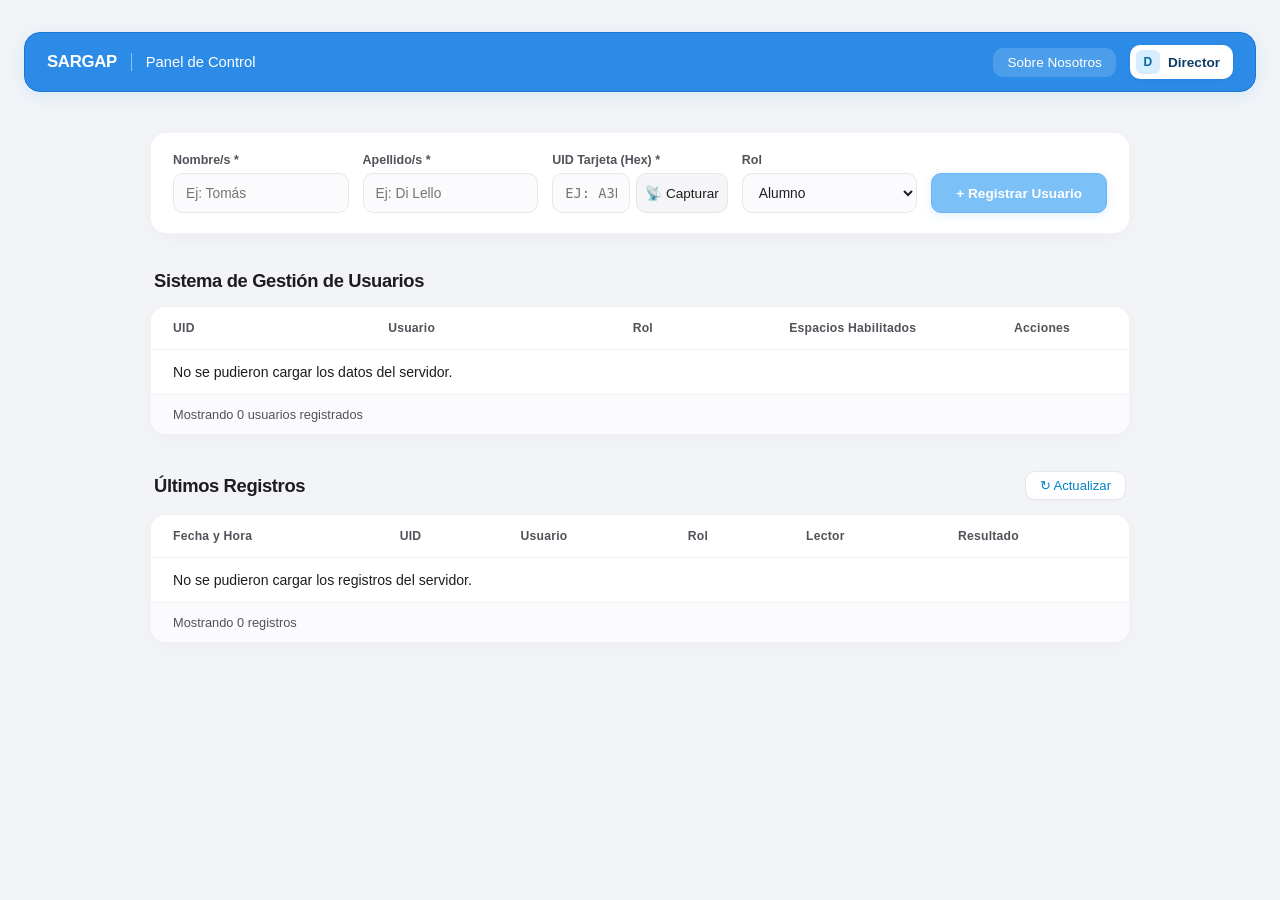
==== commit 82ac074f: "Agrega captura automatica de UID, edicion completa y eliminacion de usuarios" ====
--- a/Frontend/pages/index.html
+++ b/Frontend/pages/index.html
@@ -1,15 +1,17 @@
 <!DOCTYPE html>
 <html lang="es">
+
 <head>
   <meta name="viewport" content="width=device-width, initial-scale=1.0">
   <meta charset="UTF-8">
   <title>SARGAP - Panel de Control</title>
   <link rel="stylesheet" href="../css/styles.css">
 </head>
+
 <body>
 
-  
-   <!-- HEADER -->
+
+  <!-- HEADER -->
   <header class="navbar">
     <div class="navbar-left">
       <div class="brand">
@@ -34,40 +36,45 @@
   </header>
 
   <!-- SECCIÓN: REGISTRAR NUEVO USUARIO -->
-<div class="form-card">
-  <form id="form-nuevo-usuario" class="form-grid">
-    <div class="form-group">
-      <label for="input-nombre">Nombre/s *</label>
-      <input type="text" id="input-nombre" class="form-control" placeholder="Ej: Tomás">
-    </div>
-
-    <div class="form-group">
-      <label for="input-apellido">Apellido/s *</label>
-      <input type="text" id="input-apellido" class="form-control" placeholder="Ej: Di Lello">
-    </div>
-
-    <div class="form-group">
-      <label for="input-uid">UID Tarjeta (Hex) *</label>
-      <input type="text" id="input-uid" class="form-control input-uppercase" placeholder="Ej: A3B2C1D0">
-    </div>
-
-    <div class="form-group">
-      <label for="input-rol">Rol</label>
-      <select id="input-rol" class="form-control">
-        <option value="Alumno">Alumno</option>
-        <option value="Docente">Profesor / Docente</option>
-        <option value="Preceptor">Preceptor</option>
-        <option value="Personal">Personal</option>
-        <option value="Visitante">Visitante</option>
-      </select>
-    </div>
-
-    <div class="form-group">
-      <button type="submit" class="btn-primario">+ Registrar Usuario</button>
-    </div>
-  </form>
-  <p id="mensaje-form-usuario" class="mensaje-feedback"></p>
-</div>
+  <div class="form-card">
+    <form id="form-nuevo-usuario" class="form-grid">
+      <div class="form-group">
+        <label for="input-nombre">Nombre/s *</label>
+        <input type="text" id="input-nombre" class="form-control" placeholder="Ej: Tomás">
+      </div>
+
+      <div class="form-group">
+        <label for="input-apellido">Apellido/s *</label>
+        <input type="text" id="input-apellido" class="form-control" placeholder="Ej: Di Lello">
+      </div>
+
+      <div class="form-group">
+        <label for="input-uid">UID Tarjeta (Hex) *</label>
+        <div style="display: flex; gap: 6px;">
+          <input type="text" id="input-uid" class="form-control input-uppercase" placeholder="Ej: A3B2C1D0">
+          <button type="button" id="btn-capturar-uid" class="btn-secundario" title="Traer el último UID escaneado"
+            style="padding: 0 8px; white-space: nowrap;">
+            📡 Capturar
+          </button>
+        </div>
+      </div>
+      <div class="form-group">
+        <label for="input-rol">Rol</label>
+        <select id="input-rol" class="form-control">
+          <option value="Alumno">Alumno</option>
+          <option value="Docente">Profesor / Docente</option>
+          <option value="Preceptor">Preceptor</option>
+          <option value="Personal">Personal</option>
+          <option value="Visitante">Visitante</option>
+        </select>
+      </div>
+
+      <div class="form-group">
+        <button type="submit" class="btn-primario">+ Registrar Usuario</button>
+      </div>
+    </form>
+    <p id="mensaje-form-usuario" class="mensaje-feedback"></p>
+  </div>
 
 
   <!-- SECCIÓN 1: SISTEMA DE GESTIÓN DE USUARIOS -->
@@ -87,7 +94,9 @@
         </tr>
       </thead>
       <tbody id="cuerpo-usuarios">
-        <tr><td colspan="5">Cargando usuarios registrados...</td></tr>
+        <tr>
+          <td colspan="5">Cargando usuarios registrados...</td>
+        </tr>
       </tbody>
     </table>
 
@@ -115,7 +124,9 @@
         </tr>
       </thead>
       <tbody id="cuerpo-registros">
-        <tr><td colspan="6">Cargando últimos registros...</td></tr>
+        <tr>
+          <td colspan="6">Cargando últimos registros...</td>
+        </tr>
       </tbody>
     </table>
 
@@ -126,48 +137,71 @@
     </div>
 
     <!-- Modal para editar permisos -->
-<div id="modal-editar-usuario" class="modal-overlay">
-  <div class="modal-card">
-    <h3 class="modal-title">Editar Permisos: <span id="modal-nombre-usuario"></span></h3>
-    <input type="hidden" id="modal-usuario-id">
-
-    <div class="form-group" style="margin-bottom: 16px;">
-      <label for="modal-rol">Rol asignado</label>
-      <select id="modal-rol" class="form-control">
-        <option value="Alumno">Alumno</option>
-        <option value="Docente">Profesor / Docente</option>
-        <option value="Preceptor">Preceptor</option>
-        <option value="Personal">Personal</option>
-        <option value="Visitante">Visitante</option>
-        <option value="Directivo / Inspector">Directivo / Inspector</option>
-      </select>
-    </div>
-
-    <div class="form-group">
-      <label>Espacios Habilitados</label>
-      <div class="espacios-grid">
-        <label class="espacio-item total">
-          <input type="checkbox" id="chk-acceso-total"> Acceso Total (Directivos / Inspección)
+    <div id="modal-editar-usuario" class="modal-overlay">
+      <div class="modal-card">
+        <h3 class="modal-title">Editar Permisos: <span id="modal-nombre-usuario"></span></h3>
+        <input type="hidden" id="modal-usuario-id">
+
+        <div class="form-group" style="margin-bottom: 16px;">
+          <label for="modal-rol">Rol asignado</label>
+          <select id="modal-rol" class="form-control">
+            <option value="Alumno">Alumno</option>
+            <option value="Docente">Profesor / Docente</option>
+            <option value="Preceptor">Preceptor</option>
+            <option value="Personal">Personal</option>
+            <option value="Visitante">Visitante</option>
+            <option value="Directivo / Inspector">Directivo / Inspector</option>
+          </select>
+        </div>
+
+        <div class="form-group">
+          <label>Espacios Habilitados</label>
+          <div class="espacios-grid">
+            <label class="espacio-item total">
+              <input type="checkbox" id="chk-acceso-total"> Acceso Total (Directivos / Inspección)
+            </label>
+            <label class="espacio-item"><input type="checkbox" class="chk-espacio" value="Acceso General"> Acceso
+              General</label>
+            <label class="espacio-item"><input type="checkbox" class="chk-espacio" value="Laboratorio">
+              Laboratorio</label>
+            <label class="espacio-item"><input type="checkbox" class="chk-espacio" value="Dirección"> Dirección</label>
+            <label class="espacio-item"><input type="checkbox" class="chk-espacio" value="Cocina"> Cocina</label>
+            <label class="espacio-item"><input type="checkbox" class="chk-espacio" value="Preceptoría">
+              Preceptoría</label>
+            <label class="espacio-item"><input type="checkbox" class="chk-espacio" value="Aula 1"> Aula 1</label>
+          </div>
+        </div>
+
+
+        <label class="modal-check-activo">
+          <input type="checkbox" id="modal-tiene-acceso"> Tarjeta Activa (Habilitada para ingresar)
         </label>
-        <label class="espacio-item"><input type="checkbox" class="chk-espacio" value="Acceso General"> Acceso General</label>
-        <label class="espacio-item"><input type="checkbox" class="chk-espacio" value="Laboratorio"> Laboratorio</label>
-        <label class="espacio-item"><input type="checkbox" class="chk-espacio" value="Dirección"> Dirección</label>
-        <label class="espacio-item"><input type="checkbox" class="chk-espacio" value="Cocina"> Cocina</label>
-        <label class="espacio-item"><input type="checkbox" class="chk-espacio" value="Preceptoría"> Preceptoría</label>
-        <label class="espacio-item"><input type="checkbox" class="chk-espacio" value="Aula 1"> Aula 1</label>
-      </div>
-    </div>
-
-    <label class="modal-check-activo">
-      <input type="checkbox" id="modal-tiene-acceso"> Tarjeta Activa (Habilitada para ingresar)
-    </label>
-
-    <div class="modal-actions">
-      <button type="button" class="btn-secundario" onclick="cerrarModalUsuario()">Cancelar</button>
-      <button type="button" class="btn-primario" onclick="guardarCambiosUsuario()">Guardar Cambios</button>
-    </div>
-  </div>
-</div>
-  <script src="../js/app.js?v=2"></script>
+        
+        <div class="form-grid" style="grid-template-columns: 1fr 1fr; margin-bottom: 14px;">
+    
+        <div class="form-group">
+          <label for="modal-input-nombre">Nombre Completo</label>
+          <input type="text" id="modal-input-nombre" class="form-control">
+        </div>
+        <div class="form-group">
+          <label for="modal-input-uid">UID Tarjeta</label>
+          <input type="text" id="modal-input-uid" class="form-control input-uppercase">
+        </div>
+        </div>
+
+      <div class="modal-actions" style="justify-content: space-between;">
+        <button type="button" onclick="eliminarUsuarioActual()" style="padding: 8px 14px; background: #fde7e7; color: #c5221f; border: 1px solid #fecdd3; border-radius: 10px; font-weight: 600; cursor: pointer;">
+          Eliminar
+        </button>
+        <div style="display: flex; gap: 10px;">
+          <button type="button" class="btn-secundario" onclick="cerrarModalUsuario()">Cancelar</button>
+          <button type="button" class="btn-primario" onclick="guardarCambiosUsuario()">Guardar Cambios</button>
+        </div>
+      </div>
+
+      </div>
+    </div>
+    <script src="../js/app.js?v=2"></script>
 </body>
-</html>
+
+</html>
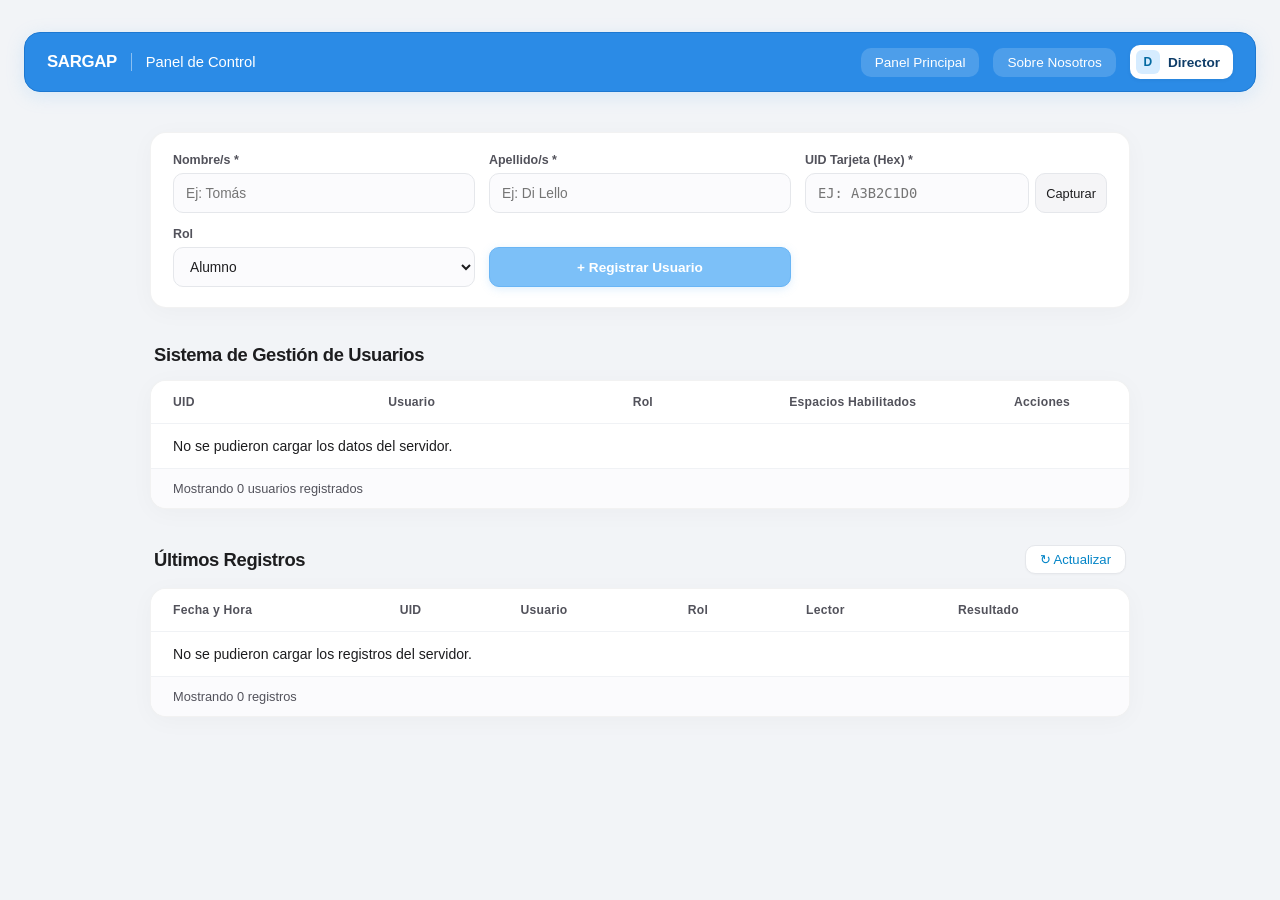
==== commit 7285ae33: "Agrega pagina Sobre Nosotros y ajusta ancho de input UID" ====
--- a/Frontend/pages/index.html
+++ b/Frontend/pages/index.html
@@ -27,6 +27,7 @@
     </div>
 
     <div class="navbar-right">
+      <a href="index.html" class="nav-item">Panel Principal</a>
       <a href="about.html" class="nav-item">Sobre Nosotros</a>
       <div class="user-profile">
         <div class="avatar">D</div>
@@ -50,14 +51,16 @@
 
       <div class="form-group">
         <label for="input-uid">UID Tarjeta (Hex) *</label>
-        <div style="display: flex; gap: 6px;">
-          <input type="text" id="input-uid" class="form-control input-uppercase" placeholder="Ej: A3B2C1D0">
+        <div style="display: flex; gap: 6px; align-items: center;">
+          <input type="text" id="input-uid" class="form-control input-uppercase" placeholder="Ej: A3B2C1D0"
+            style="flex: 1; min-width: 115px;">
           <button type="button" id="btn-capturar-uid" class="btn-secundario" title="Traer el último UID escaneado"
-            style="padding: 0 8px; white-space: nowrap;">
-            📡 Capturar
+            style="padding: 0 10px; font-size: 0.8rem; white-space: nowrap; flex-shrink: 0;">
+            Capturar
           </button>
         </div>
       </div>
+
       <div class="form-group">
         <label for="input-rol">Rol</label>
         <select id="input-rol" class="form-control">
@@ -176,28 +179,29 @@
         <label class="modal-check-activo">
           <input type="checkbox" id="modal-tiene-acceso"> Tarjeta Activa (Habilitada para ingresar)
         </label>
-        
+
         <div class="form-grid" style="grid-template-columns: 1fr 1fr; margin-bottom: 14px;">
-    
-        <div class="form-group">
-          <label for="modal-input-nombre">Nombre Completo</label>
-          <input type="text" id="modal-input-nombre" class="form-control">
-        </div>
-        <div class="form-group">
-          <label for="modal-input-uid">UID Tarjeta</label>
-          <input type="text" id="modal-input-uid" class="form-control input-uppercase">
-        </div>
-        </div>
-
-      <div class="modal-actions" style="justify-content: space-between;">
-        <button type="button" onclick="eliminarUsuarioActual()" style="padding: 8px 14px; background: #fde7e7; color: #c5221f; border: 1px solid #fecdd3; border-radius: 10px; font-weight: 600; cursor: pointer;">
-          Eliminar
-        </button>
-        <div style="display: flex; gap: 10px;">
-          <button type="button" class="btn-secundario" onclick="cerrarModalUsuario()">Cancelar</button>
-          <button type="button" class="btn-primario" onclick="guardarCambiosUsuario()">Guardar Cambios</button>
-        </div>
-      </div>
+
+          <div class="form-group">
+            <label for="modal-input-nombre">Nombre Completo</label>
+            <input type="text" id="modal-input-nombre" class="form-control">
+          </div>
+          <div class="form-group">
+            <label for="modal-input-uid">UID Tarjeta</label>
+            <input type="text" id="modal-input-uid" class="form-control input-uppercase">
+          </div>
+        </div>
+
+        <div class="modal-actions" style="justify-content: space-between;">
+          <button type="button" onclick="eliminarUsuarioActual()"
+            style="padding: 8px 14px; background: #fde7e7; color: #c5221f; border: 1px solid #fecdd3; border-radius: 10px; font-weight: 600; cursor: pointer;">
+            Eliminar
+          </button>
+          <div style="display: flex; gap: 10px;">
+            <button type="button" class="btn-secundario" onclick="cerrarModalUsuario()">Cancelar</button>
+            <button type="button" class="btn-primario" onclick="guardarCambiosUsuario()">Guardar Cambios</button>
+          </div>
+        </div>
 
       </div>
     </div>
--- a/Frontend/css/styles.css
+++ b/Frontend/css/styles.css
@@ -546,7 +546,7 @@
 }
 .form-grid {
 display: grid;
-grid-template-columns: repeat(auto-fit, minmax(175px, 1fr));
+grid-template-columns: repeat(auto-fit, minmax(240px, 1fr));
 gap: 14px;
 align-items: end;
 }
@@ -832,3 +832,160 @@
     scroll-behavior: auto !important;
   }
 }
+
+
+/* =========================================
+   13. PÁGINA SOBRE NOSOTROS
+   ========================================= */
+.about-container {
+  max-width: 980px;
+  margin: 0 auto 48px auto;
+}
+
+.about-hero-card {
+  background: #ffffff;
+  border-radius: 16px;
+  border: 1px solid rgba(0, 0, 0, 0.05);
+  box-shadow: 0 4px 24px rgba(0, 0, 0, 0.03);
+  padding: 32px;
+  margin-bottom: 32px;
+}
+
+.about-pill {
+  display: inline-block;
+  background-color: #e6f3ff;
+  color: #0066cc;
+  font-size: 0.78rem;
+  font-weight: 600;
+  padding: 4px 12px;
+  border-radius: 999px;
+  margin-bottom: 12px;
+}
+
+.about-hero-card h2 {
+  margin: 0 0 12px 0;
+  font-size: 1.5rem;
+  font-weight: 700;
+  color: #1d1d1f;
+  letter-spacing: -0.02em;
+}
+
+.about-hero-card > p {
+  margin: 0 0 28px 0;
+  font-size: 0.95rem;
+  line-height: 1.6;
+  color: #52525b;
+}
+
+.pillars-grid {
+  display: grid;
+  grid-template-columns: repeat(auto-fit, minmax(240px, 1fr));
+  gap: 16px;
+}
+
+.pillar-item {
+  background-color: #fbfbfd;
+  border: 1px solid #f0f2f5;
+  border-radius: 14px;
+  padding: 18px;
+}
+
+.pillar-icon {
+  font-size: 1.4rem;
+  margin-bottom: 8px;
+}
+
+.pillar-item h3 {
+  margin: 0 0 6px 0;
+  font-size: 0.96rem;
+  font-weight: 600;
+  color: #1d1d1f;
+}
+
+.pillar-item p {
+  margin: 0;
+  font-size: 0.84rem;
+  line-height: 1.5;
+  color: #52525b;
+}
+
+/* Tarjetas del equipo */
+.team-grid {
+  display: grid;
+  grid-template-columns: repeat(auto-fit, minmax(320px, 1fr));
+  gap: 20px;
+}
+
+.team-card {
+  background: #ffffff;
+  border-radius: 16px;
+  border: 1px solid rgba(0, 0, 0, 0.05);
+  box-shadow: 0 4px 24px rgba(0, 0, 0, 0.03);
+  padding: 24px;
+  display: flex;
+  flex-direction: column;
+  justify-content: space-between;
+}
+
+.team-header {
+  display: flex;
+  align-items: center;
+  gap: 14px;
+  margin-bottom: 14px;
+}
+
+.team-avatar {
+  width: 48px;
+  height: 48px;
+  border-radius: 12px;
+  display: flex;
+  align-items: center;
+  justify-content: center;
+  font-size: 1.05rem;
+  font-weight: 700;
+  flex-shrink: 0;
+}
+
+.avatar-mateo {
+  background-color: #e6f3ff;
+  color: #0066cc;
+}
+
+.avatar-tomas {
+  background-color: #f3e8ff;
+  color: #7e22ce;
+}
+
+.team-header h3 {
+  margin: 0 0 2px 0;
+  font-size: 1.05rem;
+  font-weight: 600;
+  color: #1d1d1f;
+}
+
+.team-role {
+  font-size: 0.8rem;
+  font-weight: 500;
+  color: #0284c7;
+}
+
+.team-bio {
+  margin: 0 0 16px 0;
+  font-size: 0.86rem;
+  line-height: 1.55;
+  color: #52525b;
+}
+
+.team-tags {
+  display: flex;
+  flex-wrap: wrap;
+  gap: 6px;
+  margin-bottom: 18px;
+}
+
+.team-links {
+  display: flex;
+  gap: 10px;
+  padding-top: 14px;
+  border-top: 1px solid #f0f2f5;
+}
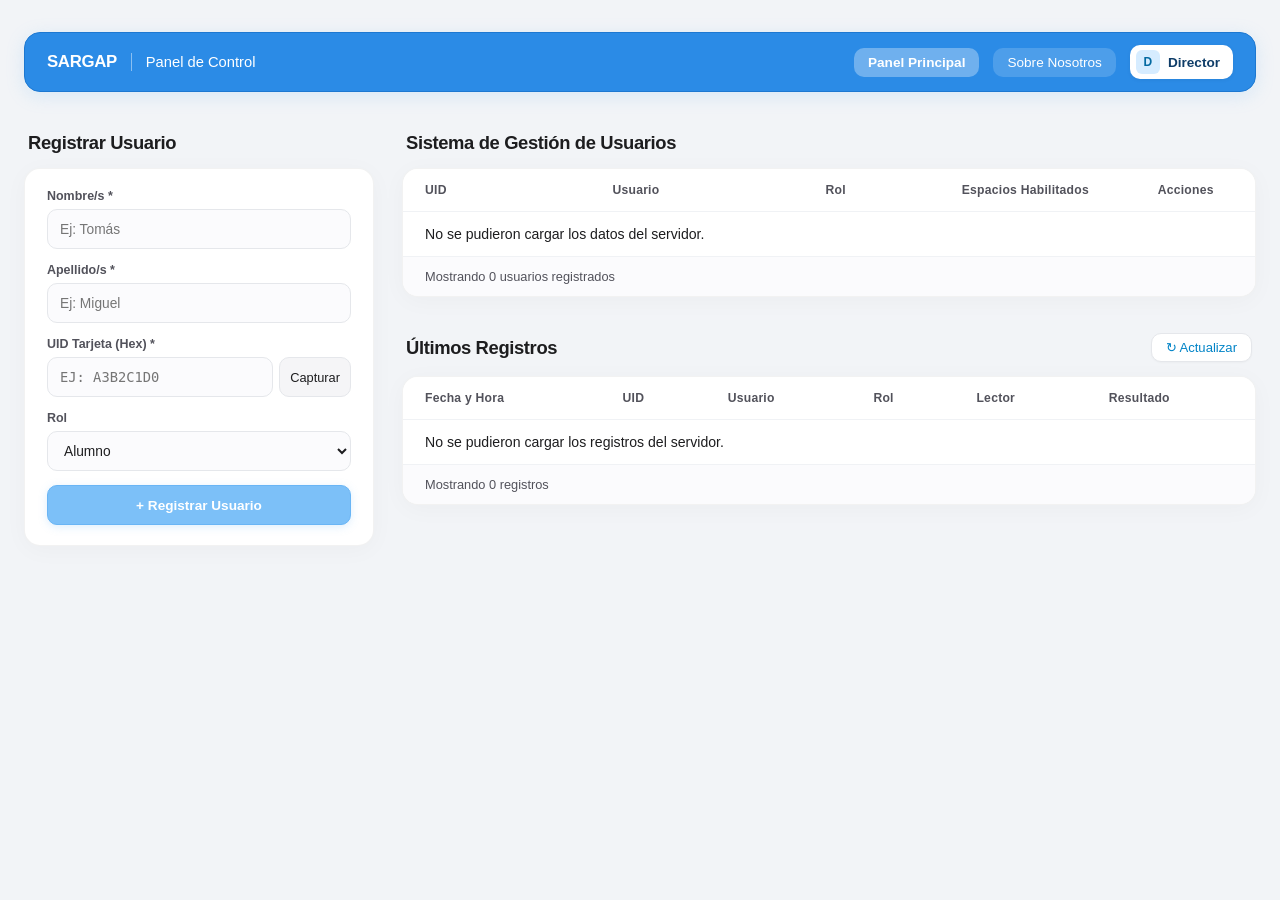
==== commit 0d68b04c: "Actualiza layout en 2 columnas alineadas en Panel Principal y Sobre Nosotros" ====
--- a/Frontend/pages/index.html
+++ b/Frontend/pages/index.html
@@ -10,7 +10,6 @@
 
 <body>
 
-
   <!-- HEADER -->
   <header class="navbar">
     <div class="navbar-left">
@@ -27,7 +26,7 @@
     </div>
 
     <div class="navbar-right">
-      <a href="index.html" class="nav-item">Panel Principal</a>
+      <a href="index.html" class="nav-item" style="background-color: rgba(255,255,255,0.32); font-weight: 600;">Panel Principal</a>
       <a href="about.html" class="nav-item">Sobre Nosotros</a>
       <div class="user-profile">
         <div class="avatar">D</div>
@@ -36,176 +35,185 @@
     </div>
   </header>
 
-  <!-- SECCIÓN: REGISTRAR NUEVO USUARIO -->
-  <div class="form-card">
-    <form id="form-nuevo-usuario" class="form-grid">
-      <div class="form-group">
-        <label for="input-nombre">Nombre/s *</label>
-        <input type="text" id="input-nombre" class="form-control" placeholder="Ej: Tomás">
-      </div>
-
-      <div class="form-group">
-        <label for="input-apellido">Apellido/s *</label>
-        <input type="text" id="input-apellido" class="form-control" placeholder="Ej: Di Lello">
-      </div>
-
-      <div class="form-group">
-        <label for="input-uid">UID Tarjeta (Hex) *</label>
-        <div style="display: flex; gap: 6px; align-items: center;">
-          <input type="text" id="input-uid" class="form-control input-uppercase" placeholder="Ej: A3B2C1D0"
-            style="flex: 1; min-width: 115px;">
-          <button type="button" id="btn-capturar-uid" class="btn-secundario" title="Traer el último UID escaneado"
-            style="padding: 0 10px; font-size: 0.8rem; white-space: nowrap; flex-shrink: 0;">
-            Capturar
-          </button>
-        </div>
-      </div>
-
-      <div class="form-group">
-        <label for="input-rol">Rol</label>
-        <select id="input-rol" class="form-control">
+  <main class="dashboard-layout">
+
+    <!-- COLUMNA IZQUIERDA: REGISTRAR NUEVO USUARIO -->
+    <aside class="dashboard-sidebar">
+      <div class="seccion-header" style="margin-top: 0;">
+        <h2>Registrar Usuario</h2>
+      </div>
+
+      <div class="form-card">
+        <form id="form-nuevo-usuario" class="form-grid">
+          <div class="form-group">
+            <label for="input-nombre">Nombre/s *</label>
+            <input type="text" id="input-nombre" class="form-control" placeholder="Ej: Tomás">
+          </div>
+
+          <div class="form-group">
+            <label for="input-apellido">Apellido/s *</label>
+            <input type="text" id="input-apellido" class="form-control" placeholder="Ej: Miguel">
+          </div>
+
+          <div class="form-group">
+            <label for="input-uid">UID Tarjeta (Hex) *</label>
+            <div style="display: flex; gap: 6px; align-items: center;">
+              <input type="text" id="input-uid" class="form-control input-uppercase" placeholder="Ej: A3B2C1D0"
+                style="flex: 1; min-width: 115px;">
+              <button type="button" id="btn-capturar-uid" class="btn-secundario" title="Traer el último UID escaneado"
+                style="padding: 0 10px; font-size: 0.8rem; white-space: nowrap; flex-shrink: 0;">
+                Capturar
+              </button>
+            </div>
+          </div>
+
+          <div class="form-group">
+            <label for="input-rol">Rol</label>
+            <select id="input-rol" class="form-control">
+              <option value="Alumno">Alumno</option>
+              <option value="Docente">Profesor / Docente</option>
+              <option value="Preceptor">Preceptor</option>
+              <option value="Personal">Personal</option>
+              <option value="Visitante">Visitante</option>
+            </select>
+          </div>
+
+          <div class="form-group">
+            <button type="submit" class="btn-primario">+ Registrar Usuario</button>
+          </div>
+        </form>
+        <p id="mensaje-form-usuario" class="mensaje-feedback"></p>
+      </div>
+    </aside>
+
+    <!-- COLUMNA DERECHA: TABLAS DE GESTIÓN Y REGISTROS -->
+    <div class="dashboard-content">
+
+      <!-- SECCIÓN 1: SISTEMA DE GESTIÓN DE USUARIOS -->
+      <div class="seccion-header" style="margin-top: 0;">
+        <h2>Sistema de Gestión de Usuarios</h2>
+      </div>
+
+      <div class="tabla-card">
+        <table id="tabla-usuarios">
+          <thead>
+            <tr>
+              <th>UID</th>
+              <th>Usuario</th>
+              <th>Rol</th>
+              <th>Espacios Habilitados</th>
+              <th>Acciones</th>
+            </tr>
+          </thead>
+          <tbody id="cuerpo-usuarios">
+            <tr>
+              <td colspan="5">Cargando usuarios registrados...</td>
+            </tr>
+          </tbody>
+        </table>
+
+        <div class="tabla-footer">
+          <span id="contador-usuarios">Mostrando 0 usuarios registrados</span>
+        </div>
+      </div>
+
+      <!-- SECCIÓN 2: ÚLTIMOS REGISTROS (DATOS DEL ESP32 + RTC) -->
+      <div class="seccion-header">
+        <h2>Últimos Registros</h2>
+        <button id="btn-actualizar" class="btn-ver-todos">↻ Actualizar</button>
+      </div>
+
+      <div class="tabla-card">
+        <table>
+          <thead>
+            <tr>
+              <th>Fecha y Hora</th>
+              <th>UID</th>
+              <th>Usuario</th>
+              <th>Rol</th>
+              <th>Lector</th>
+              <th>Resultado</th>
+            </tr>
+          </thead>
+          <tbody id="cuerpo-registros">
+            <tr>
+              <td colspan="6">Cargando últimos registros...</td>
+            </tr>
+          </tbody>
+        </table>
+
+        <div class="tabla-footer">
+          <span id="contador-registros">Mostrando 0 registros</span>
+          <div id="paginacion-registros" class="paginacion"></div>
+        </div>
+      </div>
+
+    </div>
+
+  </main>
+
+  <!-- Modal para editar permisos (fuera del main para cubrir toda la pantalla) -->
+  <div id="modal-editar-usuario" class="modal-overlay">
+    <div class="modal-card">
+      <h3 class="modal-title">Editar Permisos: <span id="modal-nombre-usuario"></span></h3>
+      <input type="hidden" id="modal-usuario-id">
+
+      <div class="form-grid" style="grid-template-columns: 1fr 1fr; margin-bottom: 14px;">
+        <div class="form-group">
+          <label for="modal-input-nombre">Nombre Completo</label>
+          <input type="text" id="modal-input-nombre" class="form-control">
+        </div>
+        <div class="form-group">
+          <label for="modal-input-uid">UID Tarjeta</label>
+          <input type="text" id="modal-input-uid" class="form-control input-uppercase">
+        </div>
+      </div>
+
+      <div class="form-group" style="margin-bottom: 16px;">
+        <label for="modal-rol">Rol asignado</label>
+        <select id="modal-rol" class="form-control">
           <option value="Alumno">Alumno</option>
           <option value="Docente">Profesor / Docente</option>
           <option value="Preceptor">Preceptor</option>
           <option value="Personal">Personal</option>
           <option value="Visitante">Visitante</option>
+          <option value="Directivo / Inspector">Directivo / Inspector</option>
         </select>
       </div>
 
       <div class="form-group">
-        <button type="submit" class="btn-primario">+ Registrar Usuario</button>
-      </div>
-    </form>
-    <p id="mensaje-form-usuario" class="mensaje-feedback"></p>
+        <label>Espacios Habilitados</label>
+        <div class="espacios-grid">
+          <label class="espacio-item total">
+            <input type="checkbox" id="chk-acceso-total"> Acceso Total (Directivos / Inspección)
+          </label>
+          <label class="espacio-item"><input type="checkbox" class="chk-espacio" value="Acceso General"> Acceso General</label>
+          <label class="espacio-item"><input type="checkbox" class="chk-espacio" value="Laboratorio"> Laboratorio</label>
+          <label class="espacio-item"><input type="checkbox" class="chk-espacio" value="Dirección"> Dirección</label>
+          <label class="espacio-item"><input type="checkbox" class="chk-espacio" value="Cocina"> Cocina</label>
+          <label class="espacio-item"><input type="checkbox" class="chk-espacio" value="Preceptoría"> Preceptoría</label>
+          <label class="espacio-item"><input type="checkbox" class="chk-espacio" value="Aula 1"> Aula 1</label>
+        </div>
+      </div>
+
+      <label class="modal-check-activo">
+        <input type="checkbox" id="modal-tiene-acceso"> Tarjeta Activa (Habilitada para ingresar)
+      </label>
+
+      <div class="modal-actions" style="justify-content: space-between;">
+        <button type="button" onclick="eliminarUsuarioActual()"
+          style="padding: 8px 14px; background: #fde7e7; color: #c5221f; border: 1px solid #fecdd3; border-radius: 10px; font-weight: 600; cursor: pointer;">
+          Eliminar
+        </button>
+        <div style="display: flex; gap: 10px;">
+          <button type="button" class="btn-secundario" onclick="cerrarModalUsuario()">Cancelar</button>
+          <button type="button" class="btn-primario" onclick="guardarCambiosUsuario()">Guardar Cambios</button>
+        </div>
+      </div>
+    </div>
   </div>
 
-
-  <!-- SECCIÓN 1: SISTEMA DE GESTIÓN DE USUARIOS -->
-  <div class="seccion-header">
-    <h2>Sistema de Gestión de Usuarios</h2>
-  </div>
-
-  <div class="tabla-card">
-    <table id="tabla-usuarios">
-      <thead>
-        <tr>
-          <th>UID</th>
-          <th>Usuario</th>
-          <th>Rol</th>
-          <th>Espacios Habilitados</th>
-          <th>Acciones</th>
-        </tr>
-      </thead>
-      <tbody id="cuerpo-usuarios">
-        <tr>
-          <td colspan="5">Cargando usuarios registrados...</td>
-        </tr>
-      </tbody>
-    </table>
-
-    <div class="tabla-footer">
-      <span id="contador-usuarios">Mostrando 0 usuarios registrados</span>
-    </div>
-  </div>
-
-  <!-- SECCIÓN 2: ÚLTIMOS REGISTROS (DATOS DEL ESP32 + RTC) -->
-  <div class="seccion-header">
-    <h2>Últimos Registros</h2>
-    <button id="btn-actualizar" class="btn-ver-todos">↻ Actualizar</button>
-  </div>
-
-  <div class="tabla-card">
-    <table>
-      <thead>
-        <tr>
-          <th>Fecha y Hora</th>
-          <th>UID</th>
-          <th>Usuario</th>
-          <th>Rol</th>
-          <th>Lector</th>
-          <th>Resultado</th>
-        </tr>
-      </thead>
-      <tbody id="cuerpo-registros">
-        <tr>
-          <td colspan="6">Cargando últimos registros...</td>
-        </tr>
-      </tbody>
-    </table>
-
-
-    <div class="tabla-footer">
-      <span id="contador-registros">Mostrando 0 registros</span>
-      <div id="paginacion-registros" class="paginacion"></div>
-    </div>
-
-    <!-- Modal para editar permisos -->
-    <div id="modal-editar-usuario" class="modal-overlay">
-      <div class="modal-card">
-        <h3 class="modal-title">Editar Permisos: <span id="modal-nombre-usuario"></span></h3>
-        <input type="hidden" id="modal-usuario-id">
-
-        <div class="form-group" style="margin-bottom: 16px;">
-          <label for="modal-rol">Rol asignado</label>
-          <select id="modal-rol" class="form-control">
-            <option value="Alumno">Alumno</option>
-            <option value="Docente">Profesor / Docente</option>
-            <option value="Preceptor">Preceptor</option>
-            <option value="Personal">Personal</option>
-            <option value="Visitante">Visitante</option>
-            <option value="Directivo / Inspector">Directivo / Inspector</option>
-          </select>
-        </div>
-
-        <div class="form-group">
-          <label>Espacios Habilitados</label>
-          <div class="espacios-grid">
-            <label class="espacio-item total">
-              <input type="checkbox" id="chk-acceso-total"> Acceso Total (Directivos / Inspección)
-            </label>
-            <label class="espacio-item"><input type="checkbox" class="chk-espacio" value="Acceso General"> Acceso
-              General</label>
-            <label class="espacio-item"><input type="checkbox" class="chk-espacio" value="Laboratorio">
-              Laboratorio</label>
-            <label class="espacio-item"><input type="checkbox" class="chk-espacio" value="Dirección"> Dirección</label>
-            <label class="espacio-item"><input type="checkbox" class="chk-espacio" value="Cocina"> Cocina</label>
-            <label class="espacio-item"><input type="checkbox" class="chk-espacio" value="Preceptoría">
-              Preceptoría</label>
-            <label class="espacio-item"><input type="checkbox" class="chk-espacio" value="Aula 1"> Aula 1</label>
-          </div>
-        </div>
-
-
-        <label class="modal-check-activo">
-          <input type="checkbox" id="modal-tiene-acceso"> Tarjeta Activa (Habilitada para ingresar)
-        </label>
-
-        <div class="form-grid" style="grid-template-columns: 1fr 1fr; margin-bottom: 14px;">
-
-          <div class="form-group">
-            <label for="modal-input-nombre">Nombre Completo</label>
-            <input type="text" id="modal-input-nombre" class="form-control">
-          </div>
-          <div class="form-group">
-            <label for="modal-input-uid">UID Tarjeta</label>
-            <input type="text" id="modal-input-uid" class="form-control input-uppercase">
-          </div>
-        </div>
-
-        <div class="modal-actions" style="justify-content: space-between;">
-          <button type="button" onclick="eliminarUsuarioActual()"
-            style="padding: 8px 14px; background: #fde7e7; color: #c5221f; border: 1px solid #fecdd3; border-radius: 10px; font-weight: 600; cursor: pointer;">
-            Eliminar
-          </button>
-          <div style="display: flex; gap: 10px;">
-            <button type="button" class="btn-secundario" onclick="cerrarModalUsuario()">Cancelar</button>
-            <button type="button" class="btn-primario" onclick="guardarCambiosUsuario()">Guardar Cambios</button>
-          </div>
-        </div>
-
-      </div>
-    </div>
-    <script src="../js/app.js?v=2"></script>
+  <script src="../js/app.js?v=2"></script>
 </body>
 
-</html>+</html>
--- a/Frontend/css/styles.css
+++ b/Frontend/css/styles.css
@@ -989,3 +989,67 @@
   padding-top: 14px;
   border-top: 1px solid #f0f2f5;
 }
+
+/* Apila las tarjetas de equipo en la barra lateral izquierda */
+.team-sidebar-list {
+  display: flex;
+  flex-direction: column;
+  gap: 18px;
+}
+
+.team-sidebar-list .team-card {
+  padding: 20px;
+}
+
+
+/* =========================================
+   14. LAYOUT DE DASHBOARD EN 2 COLUMNAS
+   ========================================= */
+.dashboard-layout {
+  max-width: 100%; /* Ocupa todo el ancho disponible, alineado con el navbar */
+  margin: 0;
+  display: grid;
+  grid-template-columns: 350px 1fr; /* 350px a la izquierda y todo el resto para las tablas */
+  gap: 28px;
+  align-items: start;
+}
+
+
+/* Barra lateral fija al hacer scroll */
+.dashboard-sidebar {
+  position: sticky;
+  top: 24px;
+}
+
+/* Dentro del sidebar, los campos del formulario se apilan verticalmente */
+.dashboard-sidebar .form-grid {
+  grid-template-columns: 1fr;
+  gap: 14px;
+}
+
+.dashboard-sidebar .form-card,
+.dashboard-content .seccion-header,
+.dashboard-content .tabla-card {
+  max-width: 100%;
+  margin-left: 0;
+  margin-right: 0;
+}
+
+.dashboard-content .seccion-header:first-child {
+  margin-top: 0;
+}
+
+/* Responsive: en pantallas menores a 1024px vuelve a 1 sola columna */
+@media (max-width: 1024px) {
+  .dashboard-layout {
+    grid-template-columns: 1fr;
+  }
+
+  .dashboard-sidebar {
+    position: static;
+  }
+
+  .dashboard-sidebar .form-grid {
+    grid-template-columns: repeat(auto-fit, minmax(200px, 1fr));
+  }
+}
